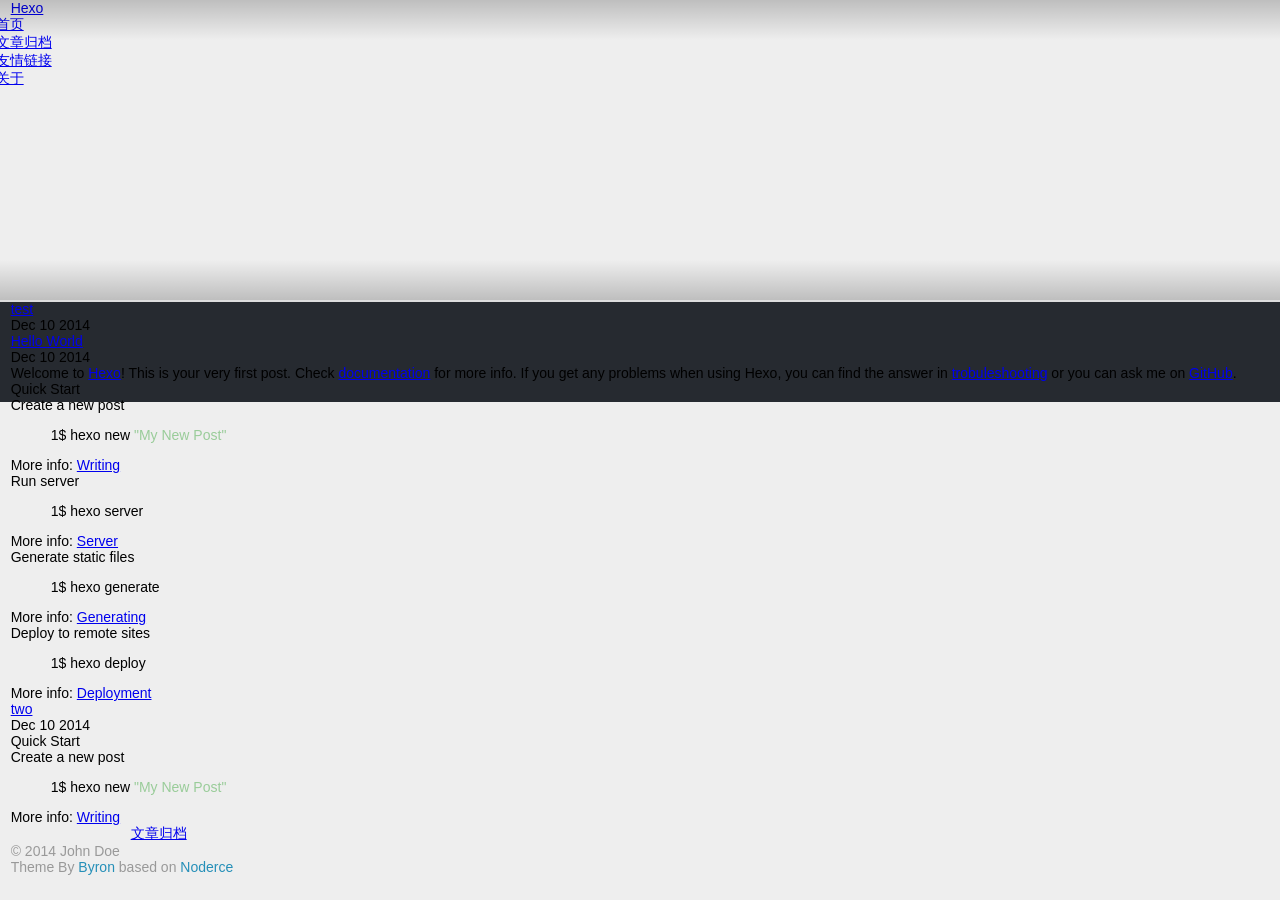
==== index.html @ f297f93d "Site updated: 2014-12-11 11:20:22" ====
<!DOCTYPE HTML>
<html>
<head>
  <meta charset="utf-8">
  
  <title>Hexo</title>
  <meta name="author" content="John Doe">
  
  
  <meta name="viewport" content="width=device-width, initial-scale=1, maximum-scale=1">

  
  <meta property="og:site_name" content="Hexo"/>

  
    <meta property="og:image" content="undefined"/>
  

  <link href="/favicon.png" rel="icon">
  <link rel="alternate" href="/atom.xml" title="Hexo" type="application/atom+xml">
  <link rel="stylesheet" href="/css/style.css" media="screen" type="text/css">
  
<script type="text/javascript">
  var _gaq = _gaq || [];
  _gaq.push(['_setAccount', 'UA-5353535-6']);
  _gaq.push(['_trackPageview']);

  (function() {
    var ga = document.createElement('script'); ga.type = 'text/javascript'; ga.async = true;
    ga.src = ('https:' == document.location.protocol ? 'https://ssl' : 'http://www') + '.google-analytics.com/ga.js';
    var s = document.getElementsByTagName('script')[0]; s.parentNode.insertBefore(ga, s);
  })();
</script>

</head>


<body>
  <header id="header"><div class="meta inner">
  <h1><a href="/">Hexo</a></h1>
  <h2 id="header-h2"></h2>
  <nav id="main-nav">
    <ul>
      
      <li><a href="/">首页</a></li>
      
      <li><a href="/archives">文章归档</a></li>
      
      <li><a href="/links">友情链接</a></li>
      
      <li><a href="/about">关于</a></li>
      
    </ul>
    <div class="clearfix"></div>
  </nav>
</div>
<div class="clearfix"></div>
</header>
  <div id="content" class="inner">
    <div id="main-col" class="alignleft"><div id="wrapper">
  <article class="post">
  <div class="post-content">
    <header>
      
  
    <h1 class="title"><a href="/2014/12/10/test/">test</a></h1>
  

      
      <time datetime="2014-12-10T06:15:14.000Z">Dec 10 2014</time>
      
    </header>
    <div class="entry">
      
        
      
    </div>
    
      
    
  </div>
</article>




  <article class="post">
  <div class="post-content">
    <header>
      
  
    <h1 class="title"><a href="/2014/12/10/hello-world/">Hello World</a></h1>
  

      
      <time datetime="2014-12-10T05:24:12.000Z">Dec 10 2014</time>
      
    </header>
    <div class="entry">
      
        <p>Welcome to <a href="http://hexo.io/" target="_blank" rel="external">Hexo</a>! This is your very first post. Check <a href="http://hexo.io/docs/" target="_blank" rel="external">documentation</a> for more info. If you get any problems when using Hexo, you can find the answer in <a href="http://hexo.io/docs/troubleshooting.html" target="_blank" rel="external">trobuleshooting</a> or you can ask me on <a href="https://github.com/hexojs/hexo/issues" target="_blank" rel="external">GitHub</a>.</p>
<h2 id="Quick_Start">Quick Start</h2>
<h3 id="Create_a_new_post">Create a new post</h3>
<figure class="highlight bash"><table><tr><td class="gutter"><pre><div class="line">1</div></pre></td><td class="code"><pre><div class="line">$ hexo new <span class="string">"My New Post"</span></div></pre></td></tr></table></figure>

<p>More info: <a href="http://hexo.io/docs/writing.html" target="_blank" rel="external">Writing</a></p>
<h3 id="Run_server">Run server</h3>
<figure class="highlight bash"><table><tr><td class="gutter"><pre><div class="line">1</div></pre></td><td class="code"><pre><div class="line">$ hexo server</div></pre></td></tr></table></figure>

<p>More info: <a href="http://hexo.io/docs/server.html" target="_blank" rel="external">Server</a></p>
<h3 id="Generate_static_files">Generate static files</h3>
<figure class="highlight bash"><table><tr><td class="gutter"><pre><div class="line">1</div></pre></td><td class="code"><pre><div class="line">$ hexo generate</div></pre></td></tr></table></figure>

<p>More info: <a href="http://hexo.io/docs/generating.html" target="_blank" rel="external">Generating</a></p>
<h3 id="Deploy_to_remote_sites">Deploy to remote sites</h3>
<figure class="highlight bash"><table><tr><td class="gutter"><pre><div class="line">1</div></pre></td><td class="code"><pre><div class="line">$ hexo deploy</div></pre></td></tr></table></figure>

<p>More info: <a href="http://hexo.io/docs/deployment.html" target="_blank" rel="external">Deployment</a></p>

      
    </div>
    
      
    
  </div>
</article>




  <article class="post">
  <div class="post-content">
    <header>
      
  
    <h1 class="title"><a href="/2014/12/10/two/">two</a></h1>
  

      
      <time datetime="2014-12-10T05:23:45.000Z">Dec 10 2014</time>
      
    </header>
    <div class="entry">
      
        <h2 id="Quick_Start">Quick Start</h2>
<h3 id="Create_a_new_post">Create a new post</h3>
<figure class="highlight bash"><table><tr><td class="gutter"><pre><div class="line">1</div></pre></td><td class="code"><pre><div class="line">$ hexo new <span class="string">"My New Post"</span></div></pre></td></tr></table></figure>

<p>More info: <a href="http://hexo.io/docs/writing.html" target="_blank" rel="external">Writing</a></p>

      
    </div>
    
      
    
  </div>
</article>





<div class="pagination">
  <table width='100%'>
    <tbody>
    <tr>
      <td width='120' align='left'>
        
      </td>
      <td width='auto' align='center'>
          <a href="/archives/">文章归档</a>
      </td>
      <td width='120' align='right'>
        
      </td>
    </tr>
    </tbody>
  </table>
</div></div></div>
    <div class="clearfix"></div>
  </div>
  <footer id="footer"><div class="inner"><div class="alignleft">
  <p>
  
    &copy; 2014 John Doe
  
  </p>
  <p>
    Theme By <a href="http://jiabin.tk" >Byron</a> based on <a href="https://github.com/willerce/hexo-theme-noderce" >Noderce</a>
  </p>

</div>
<div class="clearfix"></div></div></footer>
  <script type="text/javascript">

</script>

</body>
</html>
---- css/style.css ----
body {
  width: 100%;
}
body:before,
body:after {
  content: "";
  display: table;
}
body:after {
  clear: both;
}
html,
body,
div,
span,
applet,
object,
iframe,
h1,
h2,
h3,
h4,
h5,
h6,
p,
blockquote,
pre,
a,
abbr,
acronym,
address,
big,
cite,
code,
del,
dfn,
em,
img,
ins,
kbd,
q,
s,
samp,
small,
strike,
strong,
sub,
sup,
tt,
var,
dl,
dt,
dd,
ol,
ul,
li,
fieldset,
form,
label,
legend,
table,
caption,
tbody,
tfoot,
thead,
tr,
th,
td {
  margin: 0;
  padding: 0;
  border: 0;
  outline: 0;
  font-weight: inherit;
  font-style: inherit;
  font-family: inherit;
  font-size: 100%;
  vertical-align: baseline;
}
body {
  line-height: 1;
  color: #000;
  background: #fff;
}
ol,
ul {
  list-style: none;
}
table {
  border-collapse: separate;
  border-spacing: 0;
  vertical-align: middle;
}
caption,
th,
td {
  text-align: left;
  font-weight: normal;
  vertical-align: middle;
}
a img {
  border: none;
}
input,
button {
  margin: 0;
  padding: 0;
}
input::-moz-focus-inner,
button::-moz-focus-inner {
  border: 0;
  padding: 0;
}
@font-face {
  font-family: FontAwesome;
  font-style: normal;
  font-weight: normal;
  src: url("fonts/fontawesome-webfont.eot?v=#4.0.3");
  src: url("fonts/fontawesome-webfont.eot?#iefix&v=#4.0.3") format("embedded-opentype"), url("fonts/fontawesome-webfont.woff?v=#4.0.3") format("woff"), url("fonts/fontawesome-webfont.ttf?v=#4.0.3") format("truetype"), url("fonts/fontawesome-webfont.svg#fontawesomeregular?v=#4.0.3") format("svg");
}
html,
body,
#container {
  height: 100%;
}
body {
  background: #eee;
  font: 14px "Helvetica Neue", Helvetica, Arial, sans-serif;
  -webkit-text-size-adjust: 100%;
}
.outer {
  max-width: 1220px;
  margin: 0 auto;
  padding: 0 20px;
}
.outer:before,
.outer:after {
  content: "";
  display: table;
}
.outer:after {
  clear: both;
}
.inner {
  display: inline;
  float: left;
  width: 98.3333333333333%;
  margin: 0 0.8333333333333%;
}
.left,
.alignleft {
  float: left;
}
.right,
.alignright {
  float: right;
}
.clear {
  clear: both;
}
#container {
  position: relative;
}
.mobile-nav-on {
  overflow: hidden;
}
#wrap {
  height: 100%;
  width: 100%;
  position: absolute;
  top: 0;
  left: 0;
  -webkit-transition: 0.2s ease-out;
  -moz-transition: 0.2s ease-out;
  -ms-transition: 0.2s ease-out;
  transition: 0.2s ease-out;
  z-index: 1;
  background: #eee;
}
.mobile-nav-on #wrap {
  left: 280px;
}
@media screen and (min-width: 768px) {
  #main {
    display: inline;
    float: left;
    width: 73.3333333333333%;
    margin: 0 0.8333333333333%;
  }
}
.article-date,
.article-category-link,
.archive-year,
.widget-title {
  text-decoration: none;
  text-transform: uppercase;
  letter-spacing: 2px;
  color: #999;
  margin-bottom: 1em;
  margin-left: 5px;
  line-height: 1em;
  text-shadow: 0 1px #fff;
  font-weight: bold;
}
.article-inner,
.archive-article-inner {
  background: #fff;
  -webkit-box-shadow: 1px 2px 3px #ddd;
  box-shadow: 1px 2px 3px #ddd;
  border: 1px solid #ddd;
  -webkit-border-radius: 3px;
  border-radius: 3px;
}
.article-entry h1,
.widget h1 {
  font-size: 2em;
}
.article-entry h2,
.widget h2 {
  font-size: 1.5em;
}
.article-entry h3,
.widget h3 {
  font-size: 1.3em;
}
.article-entry h4,
.widget h4 {
  font-size: 1.2em;
}
.article-entry h5,
.widget h5 {
  font-size: 1em;
}
.article-entry h6,
.widget h6 {
  font-size: 1em;
  color: #999;
}
.article-entry hr,
.widget hr {
  border: 1px dashed #ddd;
}
.article-entry strong,
.widget strong {
  font-weight: bold;
}
.article-entry em,
.widget em,
.article-entry cite,
.widget cite {
  font-style: italic;
}
.article-entry sup,
.widget sup,
.article-entry sub,
.widget sub {
  font-size: 0.75em;
  line-height: 0;
  position: relative;
  vertical-align: baseline;
}
.article-entry sup,
.widget sup {
  top: -0.5em;
}
.article-entry sub,
.widget sub {
  bottom: -0.2em;
}
.article-entry small,
.widget small {
  font-size: 0.85em;
}
.article-entry acronym,
.widget acronym,
.article-entry abbr,
.widget abbr {
  border-bottom: 1px dotted;
}
.article-entry ul,
.widget ul,
.article-entry ol,
.widget ol,
.article-entry dl,
.widget dl {
  margin: 0 20px;
  line-height: 1.6em;
}
.article-entry ul ul,
.widget ul ul,
.article-entry ol ul,
.widget ol ul,
.article-entry ul ol,
.widget ul ol,
.article-entry ol ol,
.widget ol ol {
  margin-top: 0;
  margin-bottom: 0;
}
.article-entry ul,
.widget ul {
  list-style: disc;
}
.article-entry ol,
.widget ol {
  list-style: decimal;
}
.article-entry dt,
.widget dt {
  font-weight: bold;
}
#header {
  height: 300px;
  position: relative;
  border-bottom: 1px solid #ddd;
}
#header:before,
#header:after {
  content: "";
  position: absolute;
  left: 0;
  right: 0;
  height: 40px;
}
#header:before {
  top: 0;
  background: -webkit-linear-gradient(rgba(0,0,0,0.2), transparent);
  background: -moz-linear-gradient(rgba(0,0,0,0.2), transparent);
  background: -ms-linear-gradient(rgba(0,0,0,0.2), transparent);
  background: linear-gradient(rgba(0,0,0,0.2), transparent);
}
#header:after {
  bottom: 0;
  background: -webkit-linear-gradient(transparent, rgba(0,0,0,0.2));
  background: -moz-linear-gradient(transparent, rgba(0,0,0,0.2));
  background: -ms-linear-gradient(transparent, rgba(0,0,0,0.2));
  background: linear-gradient(transparent, rgba(0,0,0,0.2));
}
#header-outer {
  height: 100%;
  position: relative;
}
#header-inner {
  position: relative;
  overflow: hidden;
}
#banner {
  position: absolute;
  top: 0;
  left: 0;
  width: 100%;
  height: 100%;
  background: url("images/banner.jpg") center #000;
  -webkit-background-size: cover;
  -moz-background-size: cover;
  background-size: cover;
  z-index: -1;
}
#header-title {
  text-align: center;
  height: 40px;
  position: absolute;
  top: 50%;
  left: 0;
  margin-top: -20px;
}
#logo,
#subtitle {
  text-decoration: none;
  color: #fff;
  font-weight: 300;
  text-shadow: 0 1px 4px rgba(0,0,0,0.3);
}
#logo {
  font-size: 40px;
  line-height: 40px;
  letter-spacing: 2px;
}
#subtitle {
  font-size: 16px;
  line-height: 16px;
  letter-spacing: 1px;
}
#subtitle-wrap {
  margin-top: 16px;
}
#main-nav {
  float: left;
  margin-left: -15px;
}
.nav-icon,
.main-nav-link {
  float: left;
  color: #fff;
  opacity: 0.6;
  text-decoration: none;
  text-shadow: 0 1px rgba(0,0,0,0.2);
  -webkit-transition: opacity 0.2s;
  -moz-transition: opacity 0.2s;
  -ms-transition: opacity 0.2s;
  transition: opacity 0.2s;
  display: block;
  padding: 20px 15px;
}
.nav-icon:hover,
.main-nav-link:hover {
  opacity: 1;
}
.nav-icon {
  font-family: FontAwesome;
  text-align: center;
  font-size: 14px;
  width: 14px;
  height: 14px;
  padding: 20px 15px;
  position: relative;
  cursor: pointer;
}
.main-nav-link {
  font-weight: 300;
  letter-spacing: 1px;
}
@media screen and (max-width: 479px) {
  .main-nav-link {
    display: none;
  }
}
#main-nav-toggle {
  display: none;
}
#main-nav-toggle:before {
  content: "\f0c9";
}
@media screen and (max-width: 479px) {
  #main-nav-toggle {
    display: block;
  }
}
#sub-nav {
  float: right;
  margin-right: -15px;
}
#nav-rss-link:before {
  content: "\f09e";
}
#nav-search-btn:before {
  content: "\f002";
}
#search-form-wrap {
  position: absolute;
  top: 15px;
  width: 150px;
  height: 30px;
  right: -150px;
  opacity: 0;
  -webkit-transition: 0.2s ease-out;
  -moz-transition: 0.2s ease-out;
  -ms-transition: 0.2s ease-out;
  transition: 0.2s ease-out;
}
#search-form-wrap.on {
  opacity: 1;
  right: 0;
}
@media screen and (max-width: 479px) {
  #search-form-wrap {
    width: 100%;
    right: -100%;
  }
}
.search-form {
  position: absolute;
  top: 0;
  left: 0;
  right: 0;
  background: #fff;
  padding: 5px 15px;
  -webkit-border-radius: 15px;
  border-radius: 15px;
  -webkit-box-shadow: 0 0 10px rgba(0,0,0,0.3);
  box-shadow: 0 0 10px rgba(0,0,0,0.3);
}
.search-form-input {
  border: none;
  background: none;
  color: #555;
  width: 100%;
  font: 13px "Helvetica Neue", Helvetica, Arial, sans-serif;
  outline: none;
}
.search-form-input::-webkit-search-results-decoration,
.search-form-input::-webkit-search-cancel-button {
  -webkit-appearance: none;
}
.search-form-submit {
  position: absolute;
  top: 50%;
  right: 10px;
  margin-top: -7px;
  font: 13px FontAwesome;
  border: none;
  background: none;
  color: #bbb;
  cursor: pointer;
}
.search-form-submit:hover,
.search-form-submit:focus {
  color: #777;
}
.article {
  margin: 50px 0;
}
.article-inner {
  overflow: hidden;
}
.article-meta:before,
.article-meta:after {
  content: "";
  display: table;
}
.article-meta:after {
  clear: both;
}
.article-date {
  float: left;
}
.article-category {
  float: left;
  line-height: 1em;
  color: #ccc;
  text-shadow: 0 1px #fff;
  margin-left: 8px;
}
.article-category:before {
  content: "\2022";
}
.article-category-link {
  margin: 0 12px 1em;
}
.article-header {
  padding: 20px 20px 0;
}
.article-title {
  text-decoration: none;
  font-size: 2em;
  font-weight: bold;
  color: #555;
  line-height: 1.1em;
  -webkit-transition: color 0.2s;
  -moz-transition: color 0.2s;
  -ms-transition: color 0.2s;
  transition: color 0.2s;
}
a.article-title:hover {
  color: #258fb8;
}
.article-entry {
  color: #555;
  padding: 0 20px;
}
.article-entry:before,
.article-entry:after {
  content: "";
  display: table;
}
.article-entry:after {
  clear: both;
}
.article-entry p,
.article-entry table {
  line-height: 1.6em;
  margin: 1.6em 0;
}
.article-entry h1,
.article-entry h2,
.article-entry h3,
.article-entry h4,
.article-entry h5,
.article-entry h6 {
  font-weight: bold;
}
.article-entry h1,
.article-entry h2,
.article-entry h3,
.article-entry h4,
.article-entry h5,
.article-entry h6 {
  line-height: 1.1em;
  margin: 1.1em 0;
}
.article-entry a {
  color: #258fb8;
  text-decoration: none;
}
.article-entry a:hover {
  text-decoration: underline;
}
.article-entry ul,
.article-entry ol,
.article-entry dl {
  margin-top: 1.6em;
  margin-bottom: 1.6em;
}
.article-entry img,
.article-entry video {
  max-width: 100%;
  height: auto;
  display: block;
  margin: auto;
}
.article-entry iframe {
  border: none;
}
.article-entry table {
  width: 100%;
  border-collapse: collapse;
  border-spacing: 0;
}
.article-entry th {
  font-weight: bold;
  border-bottom: 3px solid #ddd;
  padding-bottom: 0.5em;
}
.article-entry td {
  border-bottom: 1px solid #ddd;
  padding: 10px 0;
}
.article-entry blockquote {
  font-family: Georgia, "Times New Roman", serif;
  font-size: 1.4em;
  margin: 1.6em 20px;
  text-align: center;
}
.article-entry blockquote footer {
  font-size: 14px;
  margin: 1.6em 0;
  font-family: "Helvetica Neue", Helvetica, Arial, sans-serif;
}
.article-entry blockquote footer cite:before {
  content: "—";
  padding: 0 0.5em;
}
.article-entry .pullquote {
  text-align: left;
  width: 45%;
  margin: 0;
}
.article-entry .pullquote.left {
  margin-left: 0.5em;
  margin-right: 1em;
}
.article-entry .pullquote.right {
  margin-right: 0.5em;
  margin-left: 1em;
}
.article-entry .caption {
  color: #999;
  display: block;
  font-size: 0.9em;
  margin-top: 0.5em;
  position: relative;
  text-align: center;
}
.article-entry .video-container {
  position: relative;
  padding-top: 56.25%;
  height: 0;
  overflow: hidden;
}
.article-entry .video-container iframe,
.article-entry .video-container object,
.article-entry .video-container embed {
  position: absolute;
  top: 0;
  left: 0;
  width: 100%;
  height: 100%;
  margin-top: 0;
}
.article-more-link a {
  display: inline-block;
  line-height: 1em;
  padding: 6px 15px;
  -webkit-border-radius: 15px;
  border-radius: 15px;
  background: #eee;
  color: #999;
  text-shadow: 0 1px #fff;
  text-decoration: none;
}
.article-more-link a:hover {
  background: #258fb8;
  color: #fff;
  text-decoration: none;
  text-shadow: 0 1px #1e7293;
}
.article-footer {
  font-size: 0.85em;
  line-height: 1.6em;
  border-top: 1px solid #ddd;
  padding-top: 1.6em;
  margin: 0 20px 20px;
}
.article-footer:before,
.article-footer:after {
  content: "";
  display: table;
}
.article-footer:after {
  clear: both;
}
.article-footer a {
  color: #999;
  text-decoration: none;
}
.article-footer a:hover {
  color: #555;
}
.article-tag-list-item {
  float: left;
  margin-right: 10px;
}
.article-tag-list-link:before {
  content: "#";
}
.article-comment-link {
  float: right;
}
.article-comment-link:before {
  content: "\f075";
  font-family: FontAwesome;
  padding-right: 8px;
}
.article-share-link {
  cursor: pointer;
  float: right;
  margin-left: 20px;
}
.article-share-link:before {
  content: "\f064";
  font-family: FontAwesome;
  padding-right: 6px;
}
#article-nav {
  position: relative;
}
#article-nav:before,
#article-nav:after {
  content: "";
  display: table;
}
#article-nav:after {
  clear: both;
}
@media screen and (min-width: 768px) {
  #article-nav {
    margin: 50px 0;
  }
  #article-nav:before {
    width: 8px;
    height: 8px;
    position: absolute;
    top: 50%;
    left: 50%;
    margin-top: -4px;
    margin-left: -4px;
    content: "";
    -webkit-border-radius: 50%;
    border-radius: 50%;
    background: #ddd;
    -webkit-box-shadow: 0 1px 2px #fff;
    box-shadow: 0 1px 2px #fff;
  }
}
.article-nav-link-wrap {
  text-decoration: none;
  text-shadow: 0 1px #fff;
  color: #999;
  -webkit-box-sizing: border-box;
  -moz-box-sizing: border-box;
  box-sizing: border-box;
  margin-top: 50px;
  text-align: center;
  display: block;
}
.article-nav-link-wrap:hover {
  color: #555;
}
@media screen and (min-width: 768px) {
  .article-nav-link-wrap {
    width: 50%;
    margin-top: 0;
  }
}
@media screen and (min-width: 768px) {
  #article-nav-newer {
    float: left;
    text-align: right;
    padding-right: 20px;
  }
}
@media screen and (min-width: 768px) {
  #article-nav-older {
    float: right;
    text-align: left;
    padding-left: 20px;
  }
}
.article-nav-caption {
  text-transform: uppercase;
  letter-spacing: 2px;
  color: #ddd;
  line-height: 1em;
  font-weight: bold;
}
#article-nav-newer .article-nav-caption {
  margin-right: -2px;
}
.article-nav-title {
  font-size: 0.85em;
  line-height: 1.6em;
  margin-top: 0.5em;
}
.article-share-box {
  position: absolute;
  display: none;
  background: #fff;
  -webkit-box-shadow: 1px 2px 10px rgba(0,0,0,0.2);
  box-shadow: 1px 2px 10px rgba(0,0,0,0.2);
  -webkit-border-radius: 3px;
  border-radius: 3px;
  margin-left: -145px;
  overflow: hidden;
  z-index: 1;
}
.article-share-box.on {
  display: block;
}
.article-share-input {
  width: 100%;
  background: none;
  -webkit-box-sizing: border-box;
  -moz-box-sizing: border-box;
  box-sizing: border-box;
  font: 14px "Helvetica Neue", Helvetica, Arial, sans-serif;
  padding: 0 15px;
  color: #555;
  outline: none;
  border: 1px solid #ddd;
  -webkit-border-radius: 3px 3px 0 0;
  border-radius: 3px 3px 0 0;
  height: 36px;
  line-height: 36px;
}
.article-share-links {
  background: #eee;
}
.article-share-links:before,
.article-share-links:after {
  content: "";
  display: table;
}
.article-share-links:after {
  clear: both;
}
.article-share-twitter,
.article-share-facebook,
.article-share-pinterest,
.article-share-google {
  width: 50px;
  height: 36px;
  display: block;
  float: left;
  position: relative;
  color: #999;
  text-shadow: 0 1px #fff;
}
.article-share-twitter:before,
.article-share-facebook:before,
.article-share-pinterest:before,
.article-share-google:before {
  font-size: 20px;
  font-family: FontAwesome;
  width: 20px;
  height: 20px;
  position: absolute;
  top: 50%;
  left: 50%;
  margin-top: -10px;
  margin-left: -10px;
  text-align: center;
}
.article-share-twitter:hover,
.article-share-facebook:hover,
.article-share-pinterest:hover,
.article-share-google:hover {
  color: #fff;
}
.article-share-twitter:before {
  content: "\f099";
}
.article-share-twitter:hover {
  background: #00aced;
  text-shadow: 0 1px #008abe;
}
.article-share-facebook:before {
  content: "\f09a";
}
.article-share-facebook:hover {
  background: #3b5998;
  text-shadow: 0 1px #2f477a;
}
.article-share-pinterest:before {
  content: "\f0d2";
}
.article-share-pinterest:hover {
  background: #cb2027;
  text-shadow: 0 1px #a21a1f;
}
.article-share-google:before {
  content: "\f0d5";
}
.article-share-google:hover {
  background: #dd4b39;
  text-shadow: 0 1px #be3221;
}
.article-gallery {
  background: #000;
  position: relative;
}
.article-gallery-photos {
  position: relative;
  overflow: hidden;
}
.article-gallery-img {
  display: none;
  max-width: 100%;
}
.article-gallery-img:first-child {
  display: block;
}
.article-gallery-img.loaded {
  position: absolute;
  display: block;
}
.article-gallery-img img {
  display: block;
  max-width: 100%;
  margin: 0 auto;
}
#comments {
  background: #fff;
  -webkit-box-shadow: 1px 2px 3px #ddd;
  box-shadow: 1px 2px 3px #ddd;
  padding: 20px;
  border: 1px solid #ddd;
  -webkit-border-radius: 3px;
  border-radius: 3px;
  margin: 50px 0;
}
#comments a {
  color: #258fb8;
}
.archives-wrap {
  margin: 50px 0;
}
.archives:before,
.archives:after {
  content: "";
  display: table;
}
.archives:after {
  clear: both;
}
.archive-year-wrap {
  margin-bottom: 1em;
}
.archives {
  -webkit-column-gap: 10px;
  -moz-column-gap: 10px;
  column-gap: 10px;
}
@media screen and (min-width: 480px) and (max-width: 767px) {
  .archives {
    -webkit-column-count: 2;
    -moz-column-count: 2;
    column-count: 2;
  }
}
@media screen and (min-width: 768px) {
  .archives {
    -webkit-column-count: 3;
    -moz-column-count: 3;
    column-count: 3;
  }
}
.archive-article {
  -webkit-column-break-inside: avoid;
  page-break-inside: avoid;
  overflow: hidden;
  break-inside: avoid-column;
}
.archive-article-inner {
  padding: 10px;
  margin-bottom: 15px;
}
.archive-article-title {
  text-decoration: none;
  font-weight: bold;
  color: #555;
  -webkit-transition: color 0.2s;
  -moz-transition: color 0.2s;
  -ms-transition: color 0.2s;
  transition: color 0.2s;
  line-height: 1.6em;
}
.archive-article-title:hover {
  color: #258fb8;
}
.archive-article-footer {
  margin-top: 1em;
}
.archive-article-date {
  color: #999;
  text-decoration: none;
  font-size: 0.85em;
  line-height: 1em;
  margin-bottom: 0.5em;
  display: block;
}
#page-nav {
  margin: 50px auto;
  background: #fff;
  -webkit-box-shadow: 1px 2px 3px #ddd;
  box-shadow: 1px 2px 3px #ddd;
  border: 1px solid #ddd;
  -webkit-border-radius: 3px;
  border-radius: 3px;
  text-align: center;
  color: #999;
  overflow: hidden;
}
#page-nav:before,
#page-nav:after {
  content: "";
  display: table;
}
#page-nav:after {
  clear: both;
}
#page-nav a,
#page-nav span {
  padding: 10px 20px;
  line-height: 1;
  height: 2ex;
}
#page-nav a {
  color: #999;
  text-decoration: none;
}
#page-nav a:hover {
  background: #999;
  color: #fff;
}
#page-nav .prev {
  float: left;
}
#page-nav .next {
  float: right;
}
#page-nav .page-number {
  display: inline-block;
}
@media screen and (max-width: 479px) {
  #page-nav .page-number {
    display: none;
  }
}
#page-nav .current {
  color: #555;
  font-weight: bold;
}
#page-nav .space {
  color: #ddd;
}
#footer {
  background: #262a30;
  padding: 50px 0;
  border-top: 1px solid #ddd;
  color: #999;
}
#footer a {
  color: #258fb8;
  text-decoration: none;
}
#footer a:hover {
  text-decoration: underline;
}
#footer-info {
  line-height: 1.6em;
  font-size: 0.85em;
}
.article-entry pre,
.article-entry .highlight {
  background: #2d2d2d;
  margin: 0 -20px;
  padding: 15px 20px;
  border-style: solid;
  border-color: #ddd;
  border-width: 1px 0;
  overflow: auto;
  color: #ccc;
  line-height: 22.400000000000002px;
}
.article-entry .highlight .gutter pre,
.article-entry .gist .gist-file .gist-data .line-numbers {
  color: #666;
  font-size: 0.85em;
}
.article-entry pre,
.article-entry code {
  font-family: "Source Code Pro", Consolas, Monaco, Menlo, Consolas, monospace;
}
.article-entry code {
  background: #eee;
  text-shadow: 0 1px #fff;
  padding: 0 0.3em;
}
.article-entry pre code {
  background: none;
  text-shadow: none;
  padding: 0;
}
.article-entry .highlight pre {
  border: none;
  margin: 0;
  padding: 0;
}
.article-entry .highlight table {
  margin: 0;
  width: auto;
}
.article-entry .highlight td {
  border: none;
  padding: 0;
}
.article-entry .highlight figcaption {
  font-size: 0.85em;
  color: #999;
  line-height: 1em;
  margin-bottom: 1em;
}
.article-entry .highlight figcaption:before,
.article-entry .highlight figcaption:after {
  content: "";
  display: table;
}
.article-entry .highlight figcaption:after {
  clear: both;
}
.article-entry .highlight figcaption a {
  float: right;
}
.article-entry .highlight .gutter pre {
  text-align: right;
  padding-right: 20px;
}
.article-entry .highlight .line {
  height: 22.400000000000002px;
}
.article-entry .gist {
  margin: 0 -20px;
  border-style: solid;
  border-color: #ddd;
  border-width: 1px 0;
  background: #2d2d2d;
  padding: 15px 20px 15px 0;
}
.article-entry .gist .gist-file {
  border: none;
  font-family: "Source Code Pro", Consolas, Monaco, Menlo, Consolas, monospace;
  margin: 0;
}
.article-entry .gist .gist-file .gist-data {
  background: none;
  border: none;
}
.article-entry .gist .gist-file .gist-data .line-numbers {
  background: none;
  border: none;
  padding: 0 20px 0 0;
}
.article-entry .gist .gist-file .gist-data .line-data {
  padding: 0 !important;
}
.article-entry .gist .gist-file .highlight {
  margin: 0;
  padding: 0;
  border: none;
}
.article-entry .gist .gist-file .gist-meta {
  background: #2d2d2d;
  color: #999;
  font: 0.85em "Helvetica Neue", Helvetica, Arial, sans-serif;
  text-shadow: 0 0;
  padding: 0;
  margin-top: 1em;
  margin-left: 20px;
}
.article-entry .gist .gist-file .gist-meta a {
  color: #258fb8;
  font-weight: normal;
}
.article-entry .gist .gist-file .gist-meta a:hover {
  text-decoration: underline;
}
pre .comment,
pre .title {
  color: #999;
}
pre .variable,
pre .attribute,
pre .tag,
pre .regexp,
pre .ruby .constant,
pre .xml .tag .title,
pre .xml .pi,
pre .xml .doctype,
pre .html .doctype,
pre .css .id,
pre .css .class,
pre .css .pseudo {
  color: #f2777a;
}
pre .number,
pre .preprocessor,
pre .built_in,
pre .literal,
pre .params,
pre .constant {
  color: #f99157;
}
pre .class,
pre .ruby .class .title,
pre .css .rules .attribute {
  color: #9c9;
}
pre .string,
pre .value,
pre .inheritance,
pre .header,
pre .ruby .symbol,
pre .xml .cdata {
  color: #9c9;
}
pre .css .hexcolor {
  color: #6cc;
}
pre .function,
pre .python .decorator,
pre .python .title,
pre .ruby .function .title,
pre .ruby .title .keyword,
pre .perl .sub,
pre .javascript .title,
pre .coffeescript .title {
  color: #69c;
}
pre .keyword,
pre .javascript .function {
  color: #c9c;
}
@media screen and (max-width: 479px) {
  #mobile-nav {
    position: absolute;
    top: 0;
    left: 0;
    width: 280px;
    height: 100%;
    background: #191919;
    border-right: 1px solid #fff;
  }
}
@media screen and (max-width: 479px) {
  .mobile-nav-link {
    display: block;
    color: #999;
    text-decoration: none;
    padding: 15px 20px;
    font-weight: bold;
  }
  .mobile-nav-link:hover {
    color: #fff;
  }
}
@media screen and (min-width: 768px) {
  #sidebar {
    display: inline;
    float: left;
    width: 23.3333333333333%;
    margin: 0 0.8333333333333%;
  }
}
.widget-wrap {
  margin: 50px 0;
}
.widget {
  color: #777;
  text-shadow: 0 1px #fff;
  background: #ddd;
  -webkit-box-shadow: 0 -1px 4px #ccc inset;
  box-shadow: 0 -1px 4px #ccc inset;
  border: 1px solid #ccc;
  padding: 15px;
  -webkit-border-radius: 3px;
  border-radius: 3px;
}
.widget a {
  color: #258fb8;
  text-decoration: none;
}
.widget a:hover {
  text-decoration: underline;
}
.widget ul ul,
.widget ol ul,
.widget dl ul,
.widget ul ol,
.widget ol ol,
.widget dl ol,
.widget ul dl,
.widget ol dl,
.widget dl dl {
  margin-left: 15px;
  list-style: disc;
}
.widget {
  line-height: 1.6em;
  word-wrap: break-word;
  font-size: 0.9em;
}
.widget ul,
.widget ol {
  list-style: none;
  margin: 0;
}
.widget ul ul,
.widget ol ul,
.widget ul ol,
.widget ol ol {
  margin: 0 20px;
}
.widget ul ul,
.widget ol ul {
  list-style: disc;
}
.widget ul ol,
.widget ol ol {
  list-style: decimal;
}
.category-list-count,
.tag-list-count,
.archive-list-count {
  padding-left: 5px;
  color: #999;
  font-size: 0.85em;
}
.category-list-count:before,
.tag-list-count:before,
.archive-list-count:before {
  content: "(";
}
.category-list-count:after,
.tag-list-count:after,
.archive-list-count:after {
  content: ")";
}
.tagcloud a {
  margin-right: 5px;
}
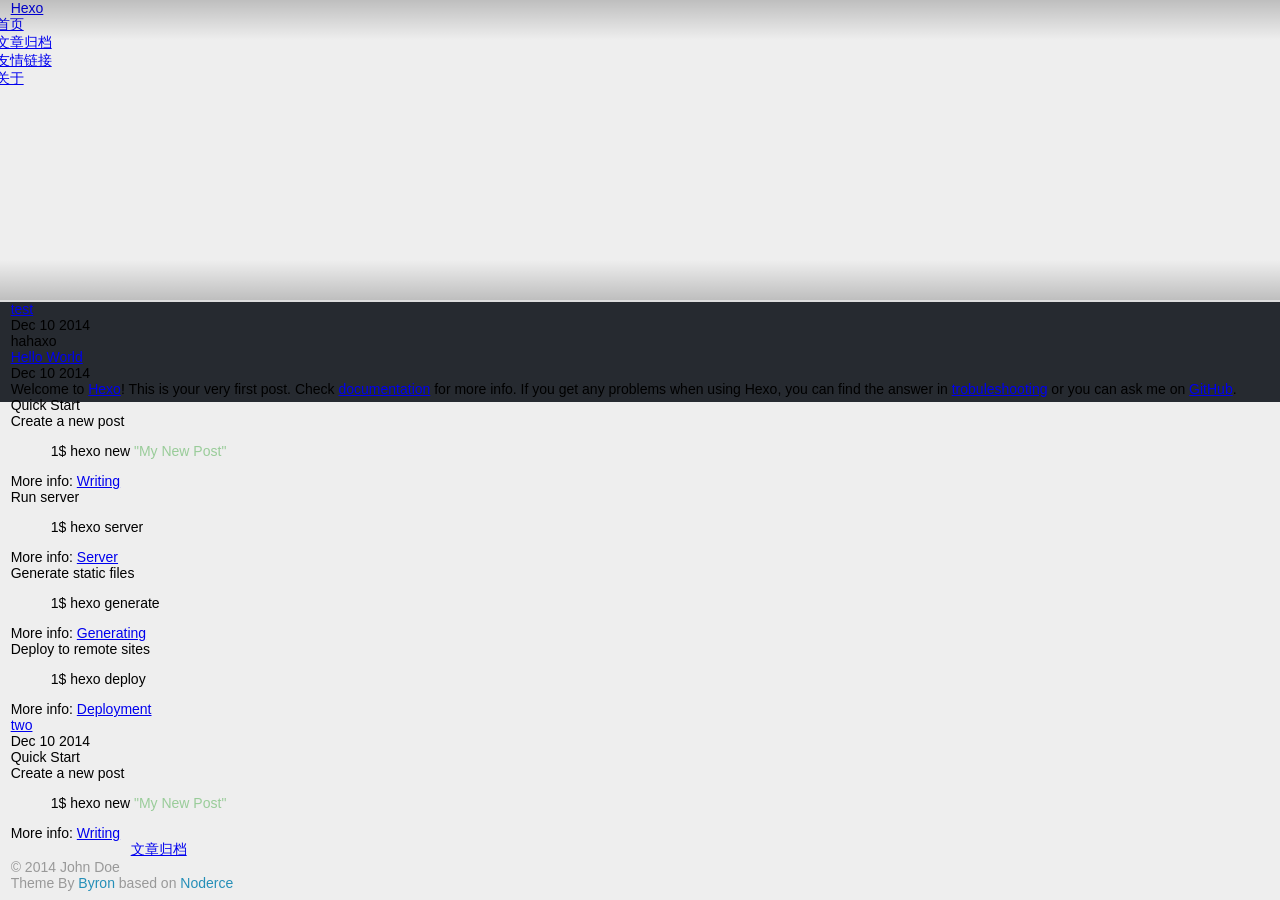
==== commit 3067be62: "Site updated: 2014-12-11 13:06:49" ====
--- a/index.html
+++ b/index.html
@@ -72,7 +72,8 @@
     </header>
     <div class="entry">
       
-        
+        <p>hahaxo</p>
+
       
     </div>
     
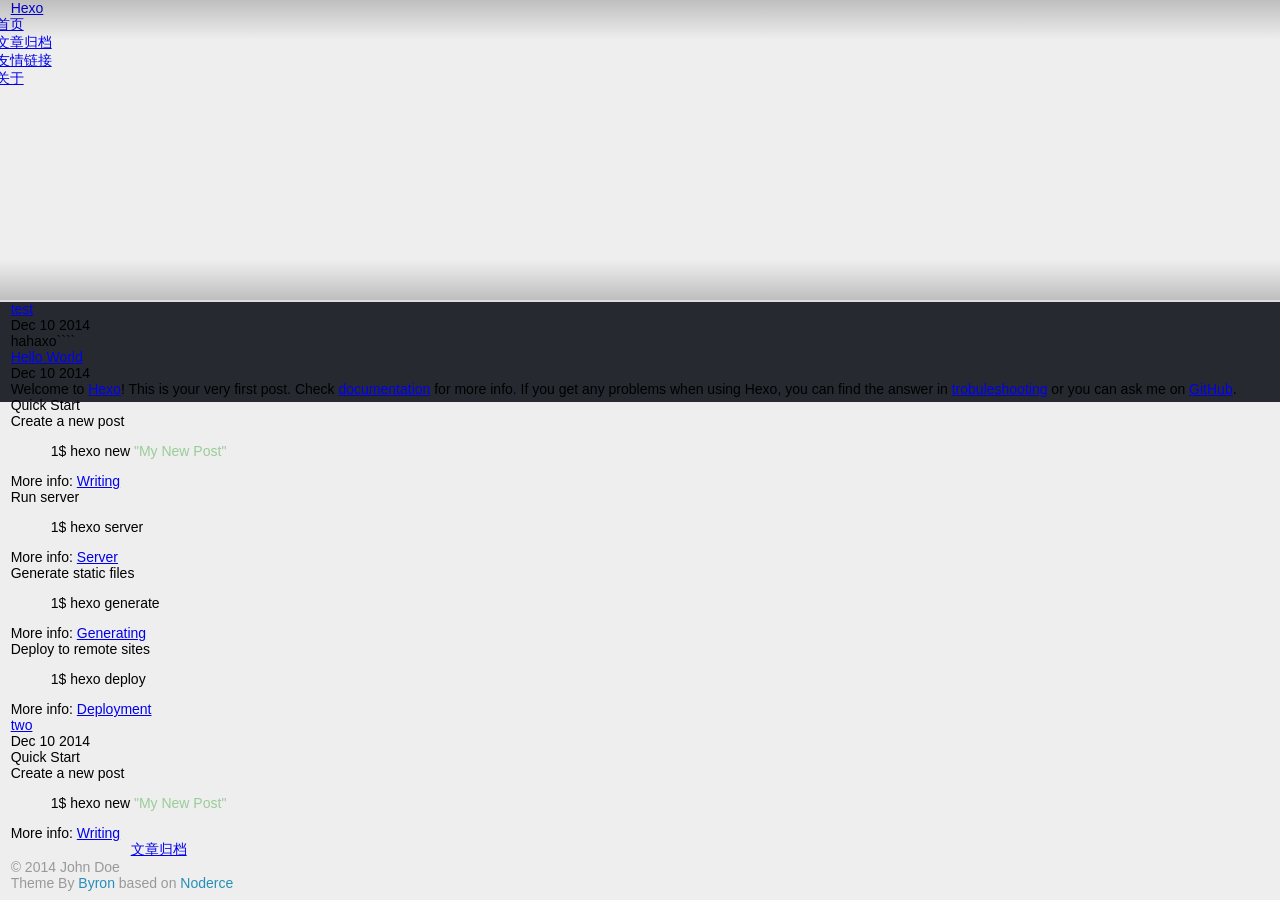
==== commit 8b430406: "Site updated: 2014-12-11 13:10:51" ====
--- a/index.html
+++ b/index.html
@@ -72,7 +72,7 @@
     </header>
     <div class="entry">
       
-        <p>hahaxo</p>
+        <p>hahaxo````</p>
 
       
     </div>
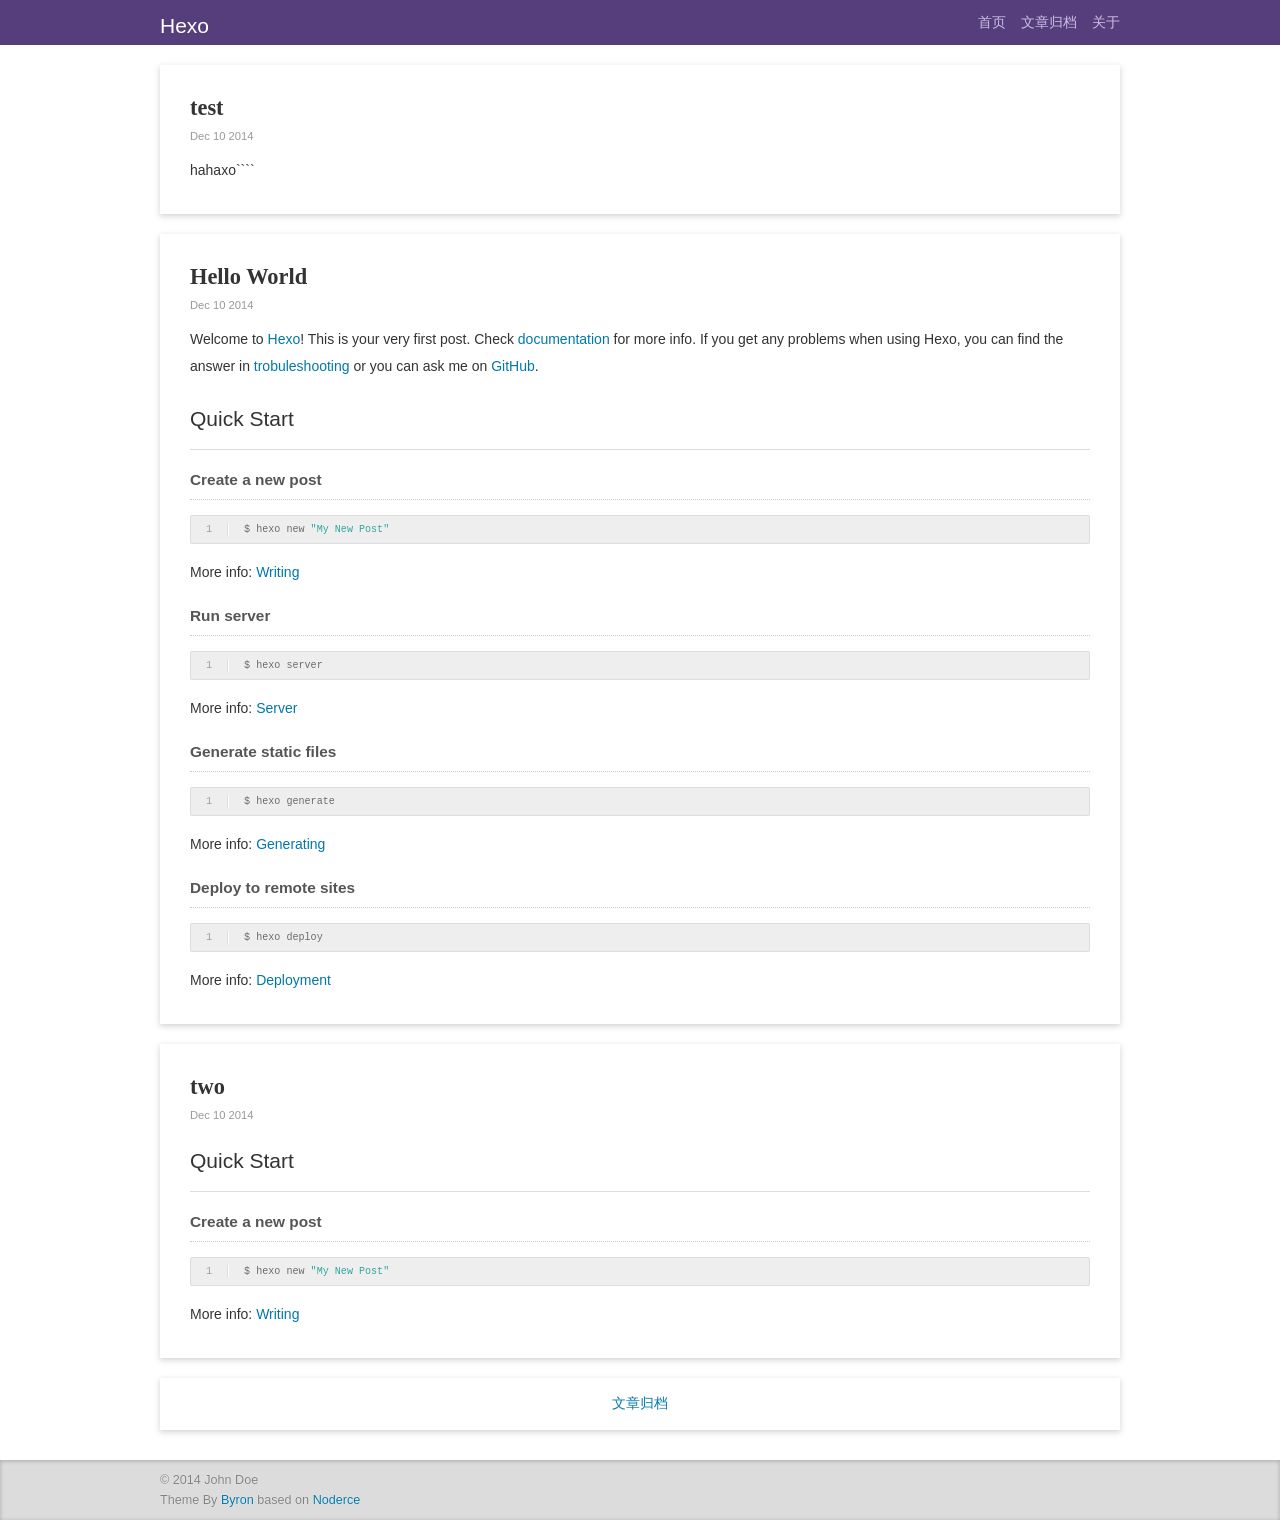
==== commit 9c7be174: "Site updated: 2014-12-16 16:56:42" ====
--- a/index.html
+++ b/index.html
@@ -45,8 +45,6 @@
       <li><a href="/">首页</a></li>
       
       <li><a href="/archives">文章归档</a></li>
-      
-      <li><a href="/links">友情链接</a></li>
       
       <li><a href="/about">关于</a></li>
       
--- a/css/style.css
+++ b/css/style.css
@@ -1,674 +1,310 @@
+* {
+  margin: 0;
+  padding: 0;
+}
 body {
-  width: 100%;
-}
-body:before,
-body:after {
-  content: "";
-  display: table;
-}
-body:after {
-  clear: both;
-}
-html,
-body,
-div,
-span,
-applet,
-object,
-iframe,
+  background: transparent url("http://static.v2ex.com/tiles/idev.png");
+  color: #333;
+  font-family: "Helvetica Neue", Helvetica, Arial, "Microsoft Yahei", sans-serif;
+  font-size: 14px;
+  text-shadow: 0 0 1px transparent;
+}
+@media screen and (max-width: 600px) {
+  body {
+    font-size: 12px;
+  }
+}
 h1,
 h2,
 h3,
 h4,
 h5,
-h6,
-p,
-blockquote,
-pre,
-a,
-abbr,
-acronym,
-address,
-big,
-cite,
-code,
-del,
-dfn,
-em,
-img,
-ins,
-kbd,
-q,
-s,
-samp,
-small,
-strike,
-strong,
-sub,
-sup,
-tt,
-var,
-dl,
-dt,
-dd,
-ol,
-ul,
-li,
-fieldset,
-form,
-label,
-legend,
-table,
-caption,
-tbody,
-tfoot,
-thead,
-tr,
-th,
-td {
-  margin: 0;
-  padding: 0;
-  border: 0;
-  outline: 0;
-  font-weight: inherit;
-  font-style: inherit;
-  font-family: inherit;
-  font-size: 100%;
-  vertical-align: baseline;
-}
-body {
-  line-height: 1;
-  color: #000;
-  background: #fff;
-}
-ol,
-ul {
-  list-style: none;
-}
-table {
-  border-collapse: separate;
-  border-spacing: 0;
-  vertical-align: middle;
-}
-caption,
-th,
-td {
-  text-align: left;
-  font-weight: normal;
-  vertical-align: middle;
-}
-a img {
-  border: none;
-}
-input,
-button {
-  margin: 0;
-  padding: 0;
-}
-input::-moz-focus-inner,
-button::-moz-focus-inner {
-  border: 0;
-  padding: 0;
-}
-@font-face {
-  font-family: FontAwesome;
-  font-style: normal;
-  font-weight: normal;
-  src: url("fonts/fontawesome-webfont.eot?v=#4.0.3");
-  src: url("fonts/fontawesome-webfont.eot?#iefix&v=#4.0.3") format("embedded-opentype"), url("fonts/fontawesome-webfont.woff?v=#4.0.3") format("woff"), url("fonts/fontawesome-webfont.ttf?v=#4.0.3") format("truetype"), url("fonts/fontawesome-webfont.svg#fontawesomeregular?v=#4.0.3") format("svg");
-}
-html,
-body,
-#container {
-  height: 100%;
-}
-body {
-  background: #eee;
-  font: 14px "Helvetica Neue", Helvetica, Arial, sans-serif;
-  -webkit-text-size-adjust: 100%;
-}
-.outer {
-  max-width: 1220px;
-  margin: 0 auto;
-  padding: 0 20px;
-}
-.outer:before,
-.outer:after {
+h6 {
+  font-family: "Helvetica Neue", Helvetica, Arial, "Microsoft Yahei", sans-serif;
+}
+h1 {
+  font-size: 1.8em;
+}
+h1 a {
+  color: #333;
+}
+h2 {
+  font-size: 1.5em;
+}
+h3 {
+  font-size: 1.3em;
+}
+a {
+  text-decoration: none;
+  color: #0078aa;
+}
+a:hover {
+  text-decoration: underline;
+}
+.alignleft {
+  float: left;
+}
+.alignright {
+  float: right;
+}
+.clearfix {
+  zoom: 1;
+}
+.clearfix:before,
+.clearfix:after {
   content: "";
   display: table;
 }
-.outer:after {
+.clearfix:after {
   clear: both;
 }
 .inner {
-  display: inline;
+  width: 960px;
+  margin: 0 auto;
+  position: relative;
+}
+.inner:after,
+.inner:before {
+  content: " ";
+  display: table;
+}
+@media screen and (max-width: 820px) {
+  .inner {
+    width: 100%;
+  }
+}
+#main-col {
+  width: 100%;
+}
+#content {
+  margin-top: 20px;
+}
+#header {
+  height: 45px;
+  background: #563d7c;
+}
+#header h1 {
+  position: absolute;
+  left: 0;
+  top: 3px;
+  font-weight: normal;
+  font-size: 1.5em;
+  line-height: 45px;
+}
+#header h1 a {
+  color: #fff;
+}
+#header-h2 {
+  position: absolute;
+  left: 135px;
+  top: 5px;
+  font-weight: normal;
+  font-size: 1em;
+  line-height: 45px;
+  color: #eee;
+}
+@media screen and (max-width: 960px) {
+  #header-h2 {
+    padding: 0 1em;
+  }
+}
+#main-nav {
+  position: absolute;
+  right: 0;
+  top: 0;
+}
+#main-nav ul {
+  list-style: none;
+}
+#main-nav ul li {
   float: left;
-  width: 98.3333333333333%;
-  margin: 0 0.8333333333333%;
-}
-.left,
-.alignleft {
-  float: left;
-}
-.right,
-.alignright {
-  float: right;
-}
-.clear {
-  clear: both;
-}
-#container {
-  position: relative;
-}
-.mobile-nav-on {
+  margin-left: 15px;
+  line-height: 45px;
+}
+#main-nav ul li a {
+  color: #cdbfe3;
+}
+#main-nav ul li a:hover {
+  color: #fff;
+}
+article {
+  position: relative;
   overflow: hidden;
-}
-#wrap {
-  height: 100%;
-  width: 100%;
-  position: absolute;
-  top: 0;
-  left: 0;
-  -webkit-transition: 0.2s ease-out;
-  -moz-transition: 0.2s ease-out;
-  -ms-transition: 0.2s ease-out;
-  transition: 0.2s ease-out;
-  z-index: 1;
+  background: #fff;
+  -webkit-box-shadow: 0 2px 6px rgba(100,100,100,0.3);
+  box-shadow: 0 2px 6px rgba(100,100,100,0.3);
+  margin-bottom: 20px;
+  padding: 30px;
+}
+@media screen and (max-width: 820px) {
+  article {
+    padding: 15px;
+    margin: 8px 8px 15px 8px;
+  }
+}
+article .post-content {
+  position: relative;
+}
+article header time {
+  color: #999;
+  font: 0.8em "Helvetica Neue", Helvetica, Arial, "Microsoft Yahei", sans-serif;
+  margin-top: 10px;
+  display: block;
+  line-height: 1;
+}
+article header .title {
+  font-weight: bold;
+  font-size: 1.6em;
+  font-family: Microsoft YaHei, SimSun;
+}
+article header .title a:hover {
+  text-decoration: underline;
+}
+@media screen and (max-width: 820px) {
+  article header .title {
+    font-weight: normal;
+    font-size: 1.4em;
+  }
+}
+article .entry {
+  line-height: 1.9;
+}
+@media screen and (max-width: 820px) {
+  article .entry {
+    line-height: 1.5;
+  }
+}
+article .entry p,
+article .entry blockquote,
+article .entry ul,
+article .entry ol,
+article .entry dl,
+article .entry table,
+article .entry iframe,
+article .entry h3,
+article .entry h4,
+article .entry h5,
+article .entry h6,
+article .entry .video-container {
+  margin-top: 15px;
+}
+article .entry blockquote {
+  margin: 10px 0;
+  padding: 8px 10px 8px 12px;
+  border-left: 5px solid #ccc;
+  background: #f1f1f1;
+}
+article .entry blockquote p {
+  margin-top: 0;
+}
+article .entry code,
+article .entry pre {
+  font-family: Consolas, "Lucida Console", "Courier New", Menlo, Monaco, "Microsoft Yahei", monospace;
+  font-size: 0.8em;
+  line-height: 1.3;
+}
+article .entry code {
   background: #eee;
-}
-.mobile-nav-on #wrap {
-  left: 280px;
-}
-@media screen and (min-width: 768px) {
-  #main {
-    display: inline;
-    float: left;
-    width: 73.3333333333333%;
-    margin: 0 0.8333333333333%;
-  }
-}
-.article-date,
-.article-category-link,
-.archive-year,
-.widget-title {
-  text-decoration: none;
-  text-transform: uppercase;
-  letter-spacing: 2px;
-  color: #999;
-  margin-bottom: 1em;
-  margin-left: 5px;
-  line-height: 1em;
-  text-shadow: 0 1px #fff;
-  font-weight: bold;
-}
-.article-inner,
-.archive-article-inner {
-  background: #fff;
-  -webkit-box-shadow: 1px 2px 3px #ddd;
-  box-shadow: 1px 2px 3px #ddd;
+  color: #666;
+  padding: 0 5px;
+  margin: 0 2px;
   border: 1px solid #ddd;
   -webkit-border-radius: 3px;
   border-radius: 3px;
 }
-.article-entry h1,
-.widget h1 {
-  font-size: 2em;
-}
-.article-entry h2,
-.widget h2 {
-  font-size: 1.5em;
-}
-.article-entry h3,
-.widget h3 {
-  font-size: 1.3em;
-}
-.article-entry h4,
-.widget h4 {
-  font-size: 1.2em;
-}
-.article-entry h5,
-.widget h5 {
-  font-size: 1em;
-}
-.article-entry h6,
-.widget h6 {
-  font-size: 1em;
-  color: #999;
-}
-.article-entry hr,
-.widget hr {
-  border: 1px dashed #ddd;
-}
-.article-entry strong,
-.widget strong {
+article .entry pre {
+  background: #eee;
+  border: 1px solid #ddd;
+  margin-top: 15px;
+  overflow: auto;
+  padding: 7px 15px;
+  -webkit-border-radius: 2px;
+  border-radius: 2px;
+}
+article .entry pre code {
+  background: none;
+  padding: 0;
+  margin: 0;
+  border: none;
+  -webkit-border-radius: 0;
+  border-radius: 0;
+}
+article .entry ul,
+article .entry ol,
+article .entry dl {
+  margin-left: 20px;
+}
+article .entry ul ul,
+article .entry ol ul,
+article .entry dl ul,
+article .entry ul ol,
+article .entry ol ol,
+article .entry dl ol,
+article .entry ul dl,
+article .entry ol dl,
+article .entry dl dl {
+  margin-top: 0;
+}
+article .entry h1,
+article .entry h2 {
+  font-weight: normal;
+  border-bottom: 1px solid #ddd;
+  padding-bottom: 10px;
+  margin-top: 20px;
+}
+article .entry h3,
+article .entry h4,
+article .entry h5,
+article .entry h6 {
+  font-weight: normal;
+}
+article .entry h3 {
+  font-size: 1.1em;
   font-weight: bold;
-}
-.article-entry em,
-.widget em,
-.article-entry cite,
-.widget cite {
-  font-style: italic;
-}
-.article-entry sup,
-.widget sup,
-.article-entry sub,
-.widget sub {
-  font-size: 0.75em;
-  line-height: 0;
-  position: relative;
-  vertical-align: baseline;
-}
-.article-entry sup,
-.widget sup {
-  top: -0.5em;
-}
-.article-entry sub,
-.widget sub {
-  bottom: -0.2em;
-}
-.article-entry small,
-.widget small {
-  font-size: 0.85em;
-}
-.article-entry acronym,
-.widget acronym,
-.article-entry abbr,
-.widget abbr {
-  border-bottom: 1px dotted;
-}
-.article-entry ul,
-.widget ul,
-.article-entry ol,
-.widget ol,
-.article-entry dl,
-.widget dl {
-  margin: 0 20px;
-  line-height: 1.6em;
-}
-.article-entry ul ul,
-.widget ul ul,
-.article-entry ol ul,
-.widget ol ul,
-.article-entry ul ol,
-.widget ul ol,
-.article-entry ol ol,
-.widget ol ol {
-  margin-top: 0;
-  margin-bottom: 0;
-}
-.article-entry ul,
-.widget ul {
-  list-style: disc;
-}
-.article-entry ol,
-.widget ol {
-  list-style: decimal;
-}
-.article-entry dt,
-.widget dt {
-  font-weight: bold;
-}
-#header {
-  height: 300px;
-  position: relative;
-  border-bottom: 1px solid #ddd;
-}
-#header:before,
-#header:after {
-  content: "";
+  color: #555;
+  border-bottom: 1px dotted #ccc;
+  padding: 0 0 5px 0;
+}
+article .entry img,
+article .entry video {
+  max-width: 100%;
+  height: auto;
+  border: none;
+}
+article .entry iframe {
+  border: none;
+}
+article .entry hr {
+  margin: 15px 0;
+  border: none;
+  border-bottom: 1px dotted #ccc;
+}
+article .entry .caption {
+  display: block;
+  margin-top: 5px;
+  color: #999;
+  position: relative;
+  font-size: 0.9em;
+  padding-left: 25px;
+}
+article .entry .caption:before {
+  content: '\f040';
+  position: absolute;
+  font: 1.3em font-icon;
   position: absolute;
   left: 0;
-  right: 0;
-  height: 40px;
-}
-#header:before {
-  top: 0;
-  background: -webkit-linear-gradient(rgba(0,0,0,0.2), transparent);
-  background: -moz-linear-gradient(rgba(0,0,0,0.2), transparent);
-  background: -ms-linear-gradient(rgba(0,0,0,0.2), transparent);
-  background: linear-gradient(rgba(0,0,0,0.2), transparent);
-}
-#header:after {
-  bottom: 0;
-  background: -webkit-linear-gradient(transparent, rgba(0,0,0,0.2));
-  background: -moz-linear-gradient(transparent, rgba(0,0,0,0.2));
-  background: -ms-linear-gradient(transparent, rgba(0,0,0,0.2));
-  background: linear-gradient(transparent, rgba(0,0,0,0.2));
-}
-#header-outer {
-  height: 100%;
-  position: relative;
-}
-#header-inner {
-  position: relative;
-  overflow: hidden;
-}
-#banner {
-  position: absolute;
-  top: 0;
-  left: 0;
-  width: 100%;
-  height: 100%;
-  background: url("images/banner.jpg") center #000;
-  -webkit-background-size: cover;
-  -moz-background-size: cover;
-  background-size: cover;
-  z-index: -1;
-}
-#header-title {
-  text-align: center;
-  height: 40px;
-  position: absolute;
-  top: 50%;
-  left: 0;
-  margin-top: -20px;
-}
-#logo,
-#subtitle {
-  text-decoration: none;
-  color: #fff;
-  font-weight: 300;
-  text-shadow: 0 1px 4px rgba(0,0,0,0.3);
-}
-#logo {
-  font-size: 40px;
-  line-height: 40px;
-  letter-spacing: 2px;
-}
-#subtitle {
-  font-size: 16px;
-  line-height: 16px;
-  letter-spacing: 1px;
-}
-#subtitle-wrap {
-  margin-top: 16px;
-}
-#main-nav {
-  float: left;
-  margin-left: -15px;
-}
-.nav-icon,
-.main-nav-link {
-  float: left;
-  color: #fff;
-  opacity: 0.6;
-  text-decoration: none;
-  text-shadow: 0 1px rgba(0,0,0,0.2);
-  -webkit-transition: opacity 0.2s;
-  -moz-transition: opacity 0.2s;
-  -ms-transition: opacity 0.2s;
-  transition: opacity 0.2s;
-  display: block;
-  padding: 20px 15px;
-}
-.nav-icon:hover,
-.main-nav-link:hover {
-  opacity: 1;
-}
-.nav-icon {
-  font-family: FontAwesome;
-  text-align: center;
-  font-size: 14px;
-  width: 14px;
-  height: 14px;
-  padding: 20px 15px;
-  position: relative;
-  cursor: pointer;
-}
-.main-nav-link {
-  font-weight: 300;
-  letter-spacing: 1px;
-}
-@media screen and (max-width: 479px) {
-  .main-nav-link {
-    display: none;
-  }
-}
-#main-nav-toggle {
-  display: none;
-}
-#main-nav-toggle:before {
-  content: "\f0c9";
-}
-@media screen and (max-width: 479px) {
-  #main-nav-toggle {
-    display: block;
-  }
-}
-#sub-nav {
-  float: right;
-  margin-right: -15px;
-}
-#nav-rss-link:before {
-  content: "\f09e";
-}
-#nav-search-btn:before {
-  content: "\f002";
-}
-#search-form-wrap {
-  position: absolute;
-  top: 15px;
-  width: 150px;
-  height: 30px;
-  right: -150px;
-  opacity: 0;
-  -webkit-transition: 0.2s ease-out;
-  -moz-transition: 0.2s ease-out;
-  -ms-transition: 0.2s ease-out;
-  transition: 0.2s ease-out;
-}
-#search-form-wrap.on {
-  opacity: 1;
-  right: 0;
-}
-@media screen and (max-width: 479px) {
-  #search-form-wrap {
-    width: 100%;
-    right: -100%;
-  }
-}
-.search-form {
-  position: absolute;
-  top: 0;
-  left: 0;
-  right: 0;
-  background: #fff;
-  padding: 5px 15px;
-  -webkit-border-radius: 15px;
-  border-radius: 15px;
-  -webkit-box-shadow: 0 0 10px rgba(0,0,0,0.3);
-  box-shadow: 0 0 10px rgba(0,0,0,0.3);
-}
-.search-form-input {
-  border: none;
-  background: none;
-  color: #555;
-  width: 100%;
-  font: 13px "Helvetica Neue", Helvetica, Arial, sans-serif;
-  outline: none;
-}
-.search-form-input::-webkit-search-results-decoration,
-.search-form-input::-webkit-search-cancel-button {
-  -webkit-appearance: none;
-}
-.search-form-submit {
-  position: absolute;
-  top: 50%;
-  right: 10px;
-  margin-top: -7px;
-  font: 13px FontAwesome;
-  border: none;
-  background: none;
-  color: #bbb;
-  cursor: pointer;
-}
-.search-form-submit:hover,
-.search-form-submit:focus {
-  color: #777;
-}
-.article {
-  margin: 50px 0;
-}
-.article-inner {
-  overflow: hidden;
-}
-.article-meta:before,
-.article-meta:after {
-  content: "";
-  display: table;
-}
-.article-meta:after {
-  clear: both;
-}
-.article-date {
-  float: left;
-}
-.article-category {
-  float: left;
-  line-height: 1em;
-  color: #ccc;
-  text-shadow: 0 1px #fff;
-  margin-left: 8px;
-}
-.article-category:before {
-  content: "\2022";
-}
-.article-category-link {
-  margin: 0 12px 1em;
-}
-.article-header {
-  padding: 20px 20px 0;
-}
-.article-title {
-  text-decoration: none;
-  font-size: 2em;
-  font-weight: bold;
-  color: #555;
-  line-height: 1.1em;
-  -webkit-transition: color 0.2s;
-  -moz-transition: color 0.2s;
-  -ms-transition: color 0.2s;
-  transition: color 0.2s;
-}
-a.article-title:hover {
-  color: #258fb8;
-}
-.article-entry {
-  color: #555;
-  padding: 0 20px;
-}
-.article-entry:before,
-.article-entry:after {
-  content: "";
-  display: table;
-}
-.article-entry:after {
-  clear: both;
-}
-.article-entry p,
-.article-entry table {
-  line-height: 1.6em;
-  margin: 1.6em 0;
-}
-.article-entry h1,
-.article-entry h2,
-.article-entry h3,
-.article-entry h4,
-.article-entry h5,
-.article-entry h6 {
-  font-weight: bold;
-}
-.article-entry h1,
-.article-entry h2,
-.article-entry h3,
-.article-entry h4,
-.article-entry h5,
-.article-entry h6 {
-  line-height: 1.1em;
-  margin: 1.1em 0;
-}
-.article-entry a {
-  color: #258fb8;
-  text-decoration: none;
-}
-.article-entry a:hover {
-  text-decoration: underline;
-}
-.article-entry ul,
-.article-entry ol,
-.article-entry dl {
-  margin-top: 1.6em;
-  margin-bottom: 1.6em;
-}
-.article-entry img,
-.article-entry video {
-  max-width: 100%;
-  height: auto;
-  display: block;
-  margin: auto;
-}
-.article-entry iframe {
-  border: none;
-}
-.article-entry table {
-  width: 100%;
-  border-collapse: collapse;
-  border-spacing: 0;
-}
-.article-entry th {
-  font-weight: bold;
-  border-bottom: 3px solid #ddd;
-  padding-bottom: 0.5em;
-}
-.article-entry td {
-  border-bottom: 1px solid #ddd;
-  padding: 10px 0;
-}
-.article-entry blockquote {
-  font-family: Georgia, "Times New Roman", serif;
-  font-size: 1.4em;
-  margin: 1.6em 20px;
-  text-align: center;
-}
-.article-entry blockquote footer {
-  font-size: 14px;
-  margin: 1.6em 0;
-  font-family: "Helvetica Neue", Helvetica, Arial, sans-serif;
-}
-.article-entry blockquote footer cite:before {
-  content: "—";
-  padding: 0 0.5em;
-}
-.article-entry .pullquote {
-  text-align: left;
-  width: 45%;
-  margin: 0;
-}
-.article-entry .pullquote.left {
-  margin-left: 0.5em;
-  margin-right: 1em;
-}
-.article-entry .pullquote.right {
-  margin-right: 0.5em;
-  margin-left: 1em;
-}
-.article-entry .caption {
-  color: #999;
-  display: block;
-  font-size: 0.9em;
-  margin-top: 0.5em;
-  position: relative;
-  text-align: center;
-}
-.article-entry .video-container {
-  position: relative;
-  padding-top: 56.25%;
+  top: 3px;
+}
+article .entry .video-container {
+  position: relative;
+  padding-bottom: 56.25%;
+  padding-top: 30px;
   height: 0;
   overflow: hidden;
 }
-.article-entry .video-container iframe,
-.article-entry .video-container object,
-.article-entry .video-container embed {
+article .entry .video-container iframe,
+article .entry .video-container object,
+article .entry .video-container embed {
   position: absolute;
   top: 0;
   left: 0;
@@ -676,704 +312,362 @@
   height: 100%;
   margin-top: 0;
 }
-.article-more-link a {
-  display: inline-block;
-  line-height: 1em;
-  padding: 6px 15px;
-  -webkit-border-radius: 15px;
-  border-radius: 15px;
-  background: #eee;
-  color: #999;
-  text-shadow: 0 1px #fff;
+article .entry .pullquote {
+  float: right;
+  border: none;
+  padding: 0;
+  margin: 1em 0 0.5em 1.5em;
+  text-align: left;
+  width: 45%;
+  font-size: 1.5em;
+}
+article footer {
+  margin-top: 15px;
+  padding-top: 10px;
+  color: #999;
+  font-size: 0.9em;
+  line-height: 16px;
+  position: relative;
+  min-height: 16px;
+}
+article footer a {
+  color: #999;
+}
+article footer a:hover {
+  color: #333;
+}
+article footer a:before {
+  font: 1.1em font-icon;
+  padding-right: 10px;
+  vertical-align: middle;
+}
+article footer .categories,
+article footer .tags {
+  position: relative;
+  margin: 5px 0;
+}
+#page header .title {
+  margin-bottom: 30px;
+}
+#comment {
+  padding: 20px;
+  background: #fff;
+  -webkit-box-shadow: 0 2px 6px rgba(100,100,100,0.3);
+  box-shadow: 0 2px 6px rgba(100,100,100,0.3);
+  margin-bottom: 50px;
+}
+@media screen and (max-width: 600px) {
+  #comment {
+    padding: 15px;
+    margin: 8px 8px 15px 8px;
+  }
+}
+#comment .title {
+  font-weight: normal;
+  margin-bottom: 15px;
+}
+.pagination {
+  background: #fff;
+  -webkit-box-shadow: 0 2px 6px rgba(100,100,100,0.3);
+  box-shadow: 0 2px 6px rgba(100,100,100,0.3);
+  padding: 10px;
+}
+.pagination a {
+  display: block;
+  padding: 5px 10px;
+}
+.pagination a:hover {
   text-decoration: none;
-}
-.article-more-link a:hover {
-  background: #258fb8;
-  color: #fff;
-  text-decoration: none;
-  text-shadow: 0 1px #1e7293;
-}
-.article-footer {
-  font-size: 0.85em;
-  line-height: 1.6em;
-  border-top: 1px solid #ddd;
-  padding-top: 1.6em;
-  margin: 0 20px 20px;
-}
-.article-footer:before,
-.article-footer:after {
-  content: "";
-  display: table;
-}
-.article-footer:after {
-  clear: both;
-}
-.article-footer a {
-  color: #999;
-  text-decoration: none;
-}
-.article-footer a:hover {
-  color: #555;
-}
-.article-tag-list-item {
-  float: left;
-  margin-right: 10px;
-}
-.article-tag-list-link:before {
-  content: "#";
-}
-.article-comment-link {
-  float: right;
-}
-.article-comment-link:before {
-  content: "\f075";
-  font-family: FontAwesome;
-  padding-right: 8px;
-}
-.article-share-link {
-  cursor: pointer;
-  float: right;
+  text-shadow: none;
+}
+.archive-title {
+  color: #999;
+  font-weight: normal;
+  text-shadow: 0 0 1px #fff;
+  background: #fff;
+  padding: 28px 0 28px 28px;
+  -webkit-box-shadow: 0 2px 6px rgba(100,100,100,0.3);
+  box-shadow: 0 2px 6px rgba(100,100,100,0.3);
+  margin-bottom: 20px;
+}
+.archive {
+  margin-bottom: 50px;
+}
+.archive ul {
+  list-style: none;
+  margin-left: 43px;
+  margin-top: -26px;
+}
+.archive ul li {
+  margin: 7px 0;
+}
+.archive ul li time {
+  margin-right: 8px;
+  color: #666;
+}
+.archive .archive-itme {
+  margin-bottom: 20px;
+  padding-bottom: 10px;
+  border-bottom: 1px dashed #ddd;
+}
+.archive .archive-year {
+  color: #666;
+  margin-bottom: 10px;
+}
+#sidebar {
+  width: 33%;
+  line-height: 1.8em;
+}
+@media screen and (max-width: 900px) {
+  #sidebar {
+    float: none;
+    width: 100%;
+  }
+}
+#sidebar .widget {
+  background: #fff;
+  margin-bottom: 30px;
+  word-wrap: break-word;
+}
+#sidebar .widget .title {
+  padding: 15px 20px;
+  font-size: 1em;
+  border-bottom: 1px solid #ddd;
+  font-weight: normal;
+}
+#sidebar .widget .entry {
+  font-size: 0.9em;
+  padding: 15px 20px;
+}
+#sidebar .widget ul,
+#sidebar .widget ol,
+#sidebar .widget dl {
+  list-style: none;
+}
+#sidebar .widget ul ul,
+#sidebar .widget ol ul,
+#sidebar .widget dl ul,
+#sidebar .widget ul ol,
+#sidebar .widget ol ol,
+#sidebar .widget dl ol,
+#sidebar .widget ul dl,
+#sidebar .widget ol dl,
+#sidebar .widget dl dl {
+  list-style: disc;
   margin-left: 20px;
 }
-.article-share-link:before {
-  content: "\f064";
-  font-family: FontAwesome;
-  padding-right: 6px;
-}
-#article-nav {
-  position: relative;
-}
-#article-nav:before,
-#article-nav:after {
-  content: "";
-  display: table;
-}
-#article-nav:after {
-  clear: both;
-}
-@media screen and (min-width: 768px) {
-  #article-nav {
-    margin: 50px 0;
-  }
-  #article-nav:before {
-    width: 8px;
-    height: 8px;
-    position: absolute;
-    top: 50%;
-    left: 50%;
-    margin-top: -4px;
-    margin-left: -4px;
-    content: "";
-    -webkit-border-radius: 50%;
-    border-radius: 50%;
-    background: #ddd;
-    -webkit-box-shadow: 0 1px 2px #fff;
-    box-shadow: 0 1px 2px #fff;
-  }
-}
-.article-nav-link-wrap {
-  text-decoration: none;
-  text-shadow: 0 1px #fff;
-  color: #999;
+#sidebar .search {
+  margin-bottom: 30px;
+}
+#sidebar .search input {
+  background: #fff;
+  font-family: "Helvetica Neue", Helvetica, Arial, "Microsoft Yahei", sans-serif;
+  font-style: italic;
+  font-size: 1em;
+  padding: 10px 15px;
+  border: 1px solid #ddd;
+  width: 100%;
   -webkit-box-sizing: border-box;
   -moz-box-sizing: border-box;
   box-sizing: border-box;
-  margin-top: 50px;
-  text-align: center;
+  color: #999;
+}
+#sidebar .search input:focus {
+  color: #333;
+}
+#sidebar .tag small {
+  margin-left: 15px;
+  color: #999;
+}
+#sidebar .tag small:before {
+  content: '(';
+}
+#sidebar .tag small:after {
+  content: ')';
+}
+#sidebar .twitter li {
+  border-bottom: 1px solid #ddd;
+  padding: 15px 20px;
+  font-size: 0.9em;
+}
+#sidebar .twitter li:last-of-type {
+  border-bottom: none;
+}
+#sidebar .twitter small {
   display: block;
-}
-.article-nav-link-wrap:hover {
-  color: #555;
-}
-@media screen and (min-width: 768px) {
-  .article-nav-link-wrap {
-    width: 50%;
-    margin-top: 0;
-  }
-}
-@media screen and (min-width: 768px) {
-  #article-nav-newer {
-    float: left;
-    text-align: right;
-    padding-right: 20px;
-  }
-}
-@media screen and (min-width: 768px) {
-  #article-nav-older {
-    float: right;
-    text-align: left;
-    padding-left: 20px;
-  }
-}
-.article-nav-caption {
-  text-transform: uppercase;
-  letter-spacing: 2px;
-  color: #ddd;
-  line-height: 1em;
-  font-weight: bold;
-}
-#article-nav-newer .article-nav-caption {
-  margin-right: -2px;
-}
-.article-nav-title {
-  font-size: 0.85em;
-  line-height: 1.6em;
-  margin-top: 0.5em;
-}
-.article-share-box {
+  margin-top: 10px;
+  color: #999;
+  line-height: 1;
+}
+#sidebar .tagcloud .entry {
+  padding-right: 5px;
+}
+#sidebar .tagcloud a {
+  margin-right: 10px;
+  display: inline-block;
+}
+#footer {
+  margin-top: 30px;
+  padding: 10px 0;
+  color: #818181;
+  font: 0.9em/1.6 "Helvetica Neue", Helvetica, Arial, "Microsoft Yahei", sans-serif;
+  text-shadow: 0 0 1px #fff;
+  -webkit-box-shadow: inset 0 1px 4px rgba(0,0,0,0.24);
+  box-shadow: inset 0 1px 4px rgba(0,0,0,0.24);
+  background: #dcdcdc;
+}
+@media screen and (max-width: 820px) {
+  #footer {
+    padding: 10px 1em;
+  }
+}
+.entry .gist {
+  background: #eee;
+  border: 1px solid #ddd;
+  margin-top: 15px;
+  padding: 7px 15px;
+  -webkit-border-radius: 2px;
+  border-radius: 2px;
+  text-shadow: 0 0 1px #fff;
+  line-height: 1.2;
+  overflow: auto;
+  color: #666;
+}
+.entry .gist .gist-file {
+  border: none;
+  font-family: inherit;
+  margin: 0;
+  font-size: 0.9em;
+}
+.entry .gist .gist-file .gist-data {
+  background: none;
+  border-bottom: none;
+}
+.entry .gist .gist-file .gist-data pre {
+  padding: 0 !important;
+  font-family: Consolas, "Lucida Console", "Courier New", Menlo, Monaco, "Microsoft Yahei", monospace;
+}
+.entry .gist .gist-file .gist-meta {
+  background: none;
+  color: #999;
+  margin-top: 5px;
+  padding: 0;
+  text-shadow: 0 0 1px #fff;
+  font-size: 100%;
+}
+.entry .gist .gist-file .gist-meta a {
+  color: #0078aa;
+}
+.entry .gist .gist-file .gist-meta a:visited {
+  color: #0078aa;
+}
+figure.highlight {
+  background: #eee;
+  border: 1px solid #ddd;
+  margin-top: 15px;
+  padding: 7px 15px;
+  -webkit-border-radius: 2px;
+  border-radius: 2px;
+  text-shadow: 0 0 1px #fff;
+  line-height: 1.6;
+  overflow: auto;
+  position: relative;
+  font-size: 0.9em;
+}
+figure.highlight figcaption {
+  color: #999;
+  margin-bottom: 5px;
+  text-shadow: 0 0 1px #fff;
+}
+figure.highlight figcaption a {
   position: absolute;
-  display: none;
-  background: #fff;
-  -webkit-box-shadow: 1px 2px 10px rgba(0,0,0,0.2);
-  box-shadow: 1px 2px 10px rgba(0,0,0,0.2);
-  -webkit-border-radius: 3px;
-  border-radius: 3px;
-  margin-left: -145px;
-  overflow: hidden;
-  z-index: 1;
-}
-.article-share-box.on {
-  display: block;
-}
-.article-share-input {
-  width: 100%;
-  background: none;
-  -webkit-box-sizing: border-box;
-  -moz-box-sizing: border-box;
-  box-sizing: border-box;
-  font: 14px "Helvetica Neue", Helvetica, Arial, sans-serif;
-  padding: 0 15px;
-  color: #555;
-  outline: none;
-  border: 1px solid #ddd;
-  -webkit-border-radius: 3px 3px 0 0;
-  border-radius: 3px 3px 0 0;
-  height: 36px;
-  line-height: 36px;
-}
-.article-share-links {
-  background: #eee;
-}
-.article-share-links:before,
-.article-share-links:after {
-  content: "";
-  display: table;
-}
-.article-share-links:after {
-  clear: both;
-}
-.article-share-twitter,
-.article-share-facebook,
-.article-share-pinterest,
-.article-share-google {
-  width: 50px;
-  height: 36px;
-  display: block;
-  float: left;
-  position: relative;
-  color: #999;
-  text-shadow: 0 1px #fff;
-}
-.article-share-twitter:before,
-.article-share-facebook:before,
-.article-share-pinterest:before,
-.article-share-google:before {
-  font-size: 20px;
-  font-family: FontAwesome;
-  width: 20px;
-  height: 20px;
-  position: absolute;
-  top: 50%;
-  left: 50%;
-  margin-top: -10px;
-  margin-left: -10px;
-  text-align: center;
-}
-.article-share-twitter:hover,
-.article-share-facebook:hover,
-.article-share-pinterest:hover,
-.article-share-google:hover {
-  color: #fff;
-}
-.article-share-twitter:before {
-  content: "\f099";
-}
-.article-share-twitter:hover {
-  background: #00aced;
-  text-shadow: 0 1px #008abe;
-}
-.article-share-facebook:before {
-  content: "\f09a";
-}
-.article-share-facebook:hover {
-  background: #3b5998;
-  text-shadow: 0 1px #2f477a;
-}
-.article-share-pinterest:before {
-  content: "\f0d2";
-}
-.article-share-pinterest:hover {
-  background: #cb2027;
-  text-shadow: 0 1px #a21a1f;
-}
-.article-share-google:before {
-  content: "\f0d5";
-}
-.article-share-google:hover {
-  background: #dd4b39;
-  text-shadow: 0 1px #be3221;
-}
-.article-gallery {
-  background: #000;
-  position: relative;
-}
-.article-gallery-photos {
-  position: relative;
-  overflow: hidden;
-}
-.article-gallery-img {
-  display: none;
-  max-width: 100%;
-}
-.article-gallery-img:first-child {
-  display: block;
-}
-.article-gallery-img.loaded {
-  position: absolute;
-  display: block;
-}
-.article-gallery-img img {
-  display: block;
-  max-width: 100%;
-  margin: 0 auto;
-}
-#comments {
-  background: #fff;
-  -webkit-box-shadow: 1px 2px 3px #ddd;
-  box-shadow: 1px 2px 3px #ddd;
-  padding: 20px;
-  border: 1px solid #ddd;
-  -webkit-border-radius: 3px;
-  border-radius: 3px;
-  margin: 50px 0;
-}
-#comments a {
-  color: #258fb8;
-}
-.archives-wrap {
-  margin: 50px 0;
-}
-.archives:before,
-.archives:after {
-  content: "";
-  display: table;
-}
-.archives:after {
-  clear: both;
-}
-.archive-year-wrap {
-  margin-bottom: 1em;
-}
-.archives {
-  -webkit-column-gap: 10px;
-  -moz-column-gap: 10px;
-  column-gap: 10px;
-}
-@media screen and (min-width: 480px) and (max-width: 767px) {
-  .archives {
-    -webkit-column-count: 2;
-    -moz-column-count: 2;
-    column-count: 2;
-  }
-}
-@media screen and (min-width: 768px) {
-  .archives {
-    -webkit-column-count: 3;
-    -moz-column-count: 3;
-    column-count: 3;
-  }
-}
-.archive-article {
-  -webkit-column-break-inside: avoid;
-  page-break-inside: avoid;
-  overflow: hidden;
-  break-inside: avoid-column;
-}
-.archive-article-inner {
-  padding: 10px;
-  margin-bottom: 15px;
-}
-.archive-article-title {
-  text-decoration: none;
-  font-weight: bold;
-  color: #555;
-  -webkit-transition: color 0.2s;
-  -moz-transition: color 0.2s;
-  -ms-transition: color 0.2s;
-  transition: color 0.2s;
-  line-height: 1.6em;
-}
-.archive-article-title:hover {
-  color: #258fb8;
-}
-.archive-article-footer {
-  margin-top: 1em;
-}
-.archive-article-date {
-  color: #999;
-  text-decoration: none;
-  font-size: 0.85em;
-  line-height: 1em;
-  margin-bottom: 0.5em;
-  display: block;
-}
-#page-nav {
-  margin: 50px auto;
-  background: #fff;
-  -webkit-box-shadow: 1px 2px 3px #ddd;
-  box-shadow: 1px 2px 3px #ddd;
-  border: 1px solid #ddd;
-  -webkit-border-radius: 3px;
-  border-radius: 3px;
-  text-align: center;
-  color: #999;
-  overflow: hidden;
-}
-#page-nav:before,
-#page-nav:after {
-  content: "";
-  display: table;
-}
-#page-nav:after {
-  clear: both;
-}
-#page-nav a,
-#page-nav span {
-  padding: 10px 20px;
-  line-height: 1;
-  height: 2ex;
-}
-#page-nav a {
-  color: #999;
-  text-decoration: none;
-}
-#page-nav a:hover {
-  background: #999;
-  color: #fff;
-}
-#page-nav .prev {
-  float: left;
-}
-#page-nav .next {
-  float: right;
-}
-#page-nav .page-number {
-  display: inline-block;
-}
-@media screen and (max-width: 479px) {
-  #page-nav .page-number {
-    display: none;
-  }
-}
-#page-nav .current {
-  color: #555;
-  font-weight: bold;
-}
-#page-nav .space {
-  color: #ddd;
-}
-#footer {
-  background: #262a30;
-  padding: 50px 0;
-  border-top: 1px solid #ddd;
-  color: #999;
-}
-#footer a {
-  color: #258fb8;
-  text-decoration: none;
-}
-#footer a:hover {
-  text-decoration: underline;
-}
-#footer-info {
-  line-height: 1.6em;
-  font-size: 0.85em;
-}
-.article-entry pre,
-.article-entry .highlight {
-  background: #2d2d2d;
-  margin: 0 -20px;
-  padding: 15px 20px;
-  border-style: solid;
-  border-color: #ddd;
-  border-width: 1px 0;
-  overflow: auto;
-  color: #ccc;
-  line-height: 22.400000000000002px;
-}
-.article-entry .highlight .gutter pre,
-.article-entry .gist .gist-file .gist-data .line-numbers {
-  color: #666;
-  font-size: 0.85em;
-}
-.article-entry pre,
-.article-entry code {
-  font-family: "Source Code Pro", Consolas, Monaco, Menlo, Consolas, monospace;
-}
-.article-entry code {
-  background: #eee;
-  text-shadow: 0 1px #fff;
-  padding: 0 0.3em;
-}
-.article-entry pre code {
-  background: none;
-  text-shadow: none;
-  padding: 0;
-}
-.article-entry .highlight pre {
-  border: none;
-  margin: 0;
-  padding: 0;
-}
-.article-entry .highlight table {
-  margin: 0;
-  width: auto;
-}
-.article-entry .highlight td {
+  right: 15px;
+}
+figure.highlight pre {
   border: none;
   padding: 0;
-}
-.article-entry .highlight figcaption {
-  font-size: 0.85em;
-  color: #999;
-  line-height: 1em;
-  margin-bottom: 1em;
-}
-.article-entry .highlight figcaption:before,
-.article-entry .highlight figcaption:after {
-  content: "";
-  display: table;
-}
-.article-entry .highlight figcaption:after {
-  clear: both;
-}
-.article-entry .highlight figcaption a {
-  float: right;
-}
-.article-entry .highlight .gutter pre {
+  margin: 0;
+}
+figure.highlight table {
+  margin-top: 0;
+  border-spacing: 0;
+}
+figure.highlight .gutter {
+  color: #999;
+  padding-right: 15px;
+  border-right: 1px solid #ddd;
   text-align: right;
-  padding-right: 20px;
-}
-.article-entry .highlight .line {
-  height: 22.400000000000002px;
-}
-.article-entry .gist {
-  margin: 0 -20px;
-  border-style: solid;
-  border-color: #ddd;
-  border-width: 1px 0;
-  background: #2d2d2d;
-  padding: 15px 20px 15px 0;
-}
-.article-entry .gist .gist-file {
-  border: none;
-  font-family: "Source Code Pro", Consolas, Monaco, Menlo, Consolas, monospace;
-  margin: 0;
-}
-.article-entry .gist .gist-file .gist-data {
-  background: none;
-  border: none;
-}
-.article-entry .gist .gist-file .gist-data .line-numbers {
-  background: none;
-  border: none;
-  padding: 0 20px 0 0;
-}
-.article-entry .gist .gist-file .gist-data .line-data {
-  padding: 0 !important;
-}
-.article-entry .gist .gist-file .highlight {
-  margin: 0;
-  padding: 0;
-  border: none;
-}
-.article-entry .gist .gist-file .gist-meta {
-  background: #2d2d2d;
-  color: #999;
-  font: 0.85em "Helvetica Neue", Helvetica, Arial, sans-serif;
-  text-shadow: 0 0;
-  padding: 0;
-  margin-top: 1em;
-  margin-left: 20px;
-}
-.article-entry .gist .gist-file .gist-meta a {
-  color: #258fb8;
-  font-weight: normal;
-}
-.article-entry .gist .gist-file .gist-meta a:hover {
-  text-decoration: underline;
+}
+figure.highlight .code {
+  padding-left: 15px;
+  border-left: 1px solid #fff;
+  color: #666;
 }
 pre .comment,
-pre .title {
-  color: #999;
-}
+pre .template_comment,
+pre .diff .header,
+pre .doctype,
+pre .pi,
+pre .lisp .string,
+pre .javadoc {
+  color: #93a1a1;
+  font-style: italic;
+}
+pre .keyword,
+pre .winutils,
+pre .method,
+pre .addition,
+pre .css .tag,
+pre .request,
+pre .status,
+pre .nginx .title {
+  color: #859900;
+}
+pre .number,
+pre .command,
+pre .string,
+pre .tag .value,
+pre .phpdoc,
+pre .tex .formula,
+pre .regexp,
+pre .hexcolor {
+  color: #2aa198;
+}
+pre .title,
+pre .localvars,
+pre .chunk,
+pre .decorator,
+pre .built_in,
+pre .identifier,
+pre .vhdl,
+pre .literal,
+pre .id {
+  color: #268bd2;
+}
+pre .attribute,
 pre .variable,
-pre .attribute,
-pre .tag,
-pre .regexp,
-pre .ruby .constant,
-pre .xml .tag .title,
-pre .xml .pi,
-pre .xml .doctype,
-pre .html .doctype,
-pre .css .id,
-pre .css .class,
-pre .css .pseudo {
-  color: #f2777a;
-}
-pre .number,
+pre .lisp .body,
+pre .smalltalk .number,
+pre .constant,
+pre .class .title,
+pre .parent,
+pre .haskell .type {
+  color: #b58900;
+}
 pre .preprocessor,
-pre .built_in,
-pre .literal,
-pre .params,
-pre .constant {
-  color: #f99157;
-}
-pre .class,
-pre .ruby .class .title,
-pre .css .rules .attribute {
-  color: #9c9;
-}
-pre .string,
-pre .value,
-pre .inheritance,
-pre .header,
-pre .ruby .symbol,
-pre .xml .cdata {
-  color: #9c9;
-}
-pre .css .hexcolor {
-  color: #6cc;
-}
-pre .function,
-pre .python .decorator,
-pre .python .title,
-pre .ruby .function .title,
-pre .ruby .title .keyword,
-pre .perl .sub,
-pre .javascript .title,
-pre .coffeescript .title {
-  color: #69c;
-}
-pre .keyword,
-pre .javascript .function {
-  color: #c9c;
-}
-@media screen and (max-width: 479px) {
-  #mobile-nav {
-    position: absolute;
-    top: 0;
-    left: 0;
-    width: 280px;
-    height: 100%;
-    background: #191919;
-    border-right: 1px solid #fff;
-  }
-}
-@media screen and (max-width: 479px) {
-  .mobile-nav-link {
-    display: block;
-    color: #999;
-    text-decoration: none;
-    padding: 15px 20px;
-    font-weight: bold;
-  }
-  .mobile-nav-link:hover {
-    color: #fff;
-  }
-}
-@media screen and (min-width: 768px) {
-  #sidebar {
-    display: inline;
-    float: left;
-    width: 23.3333333333333%;
-    margin: 0 0.8333333333333%;
-  }
-}
-.widget-wrap {
-  margin: 50px 0;
-}
-.widget {
-  color: #777;
-  text-shadow: 0 1px #fff;
-  background: #ddd;
-  -webkit-box-shadow: 0 -1px 4px #ccc inset;
-  box-shadow: 0 -1px 4px #ccc inset;
-  border: 1px solid #ccc;
-  padding: 15px;
-  -webkit-border-radius: 3px;
-  border-radius: 3px;
-}
-.widget a {
-  color: #258fb8;
-  text-decoration: none;
-}
-.widget a:hover {
-  text-decoration: underline;
-}
-.widget ul ul,
-.widget ol ul,
-.widget dl ul,
-.widget ul ol,
-.widget ol ol,
-.widget dl ol,
-.widget ul dl,
-.widget ol dl,
-.widget dl dl {
-  margin-left: 15px;
-  list-style: disc;
-}
-.widget {
-  line-height: 1.6em;
-  word-wrap: break-word;
-  font-size: 0.9em;
-}
-.widget ul,
-.widget ol {
-  list-style: none;
-  margin: 0;
-}
-.widget ul ul,
-.widget ol ul,
-.widget ul ol,
-.widget ol ol {
-  margin: 0 20px;
-}
-.widget ul ul,
-.widget ol ul {
-  list-style: disc;
-}
-.widget ul ol,
-.widget ol ol {
-  list-style: decimal;
-}
-.category-list-count,
-.tag-list-count,
-.archive-list-count {
-  padding-left: 5px;
-  color: #999;
-  font-size: 0.85em;
-}
-.category-list-count:before,
-.tag-list-count:before,
-.archive-list-count:before {
-  content: "(";
-}
-.category-list-count:after,
-.tag-list-count:after,
-.archive-list-count:after {
-  content: ")";
-}
-.tagcloud a {
-  margin-right: 5px;
-}
+pre .preprocessor .keyword,
+pre .shebang,
+pre .symbol,
+pre .symbol .string,
+pre .diff .change,
+pre .special,
+pre .attr_selector,
+pre .important,
+pre .subst,
+pre .cdata,
+pre .clojure .title {
+  color: #cb4b16;
+}
+pre .deletion {
+  color: #dc322f;
+}
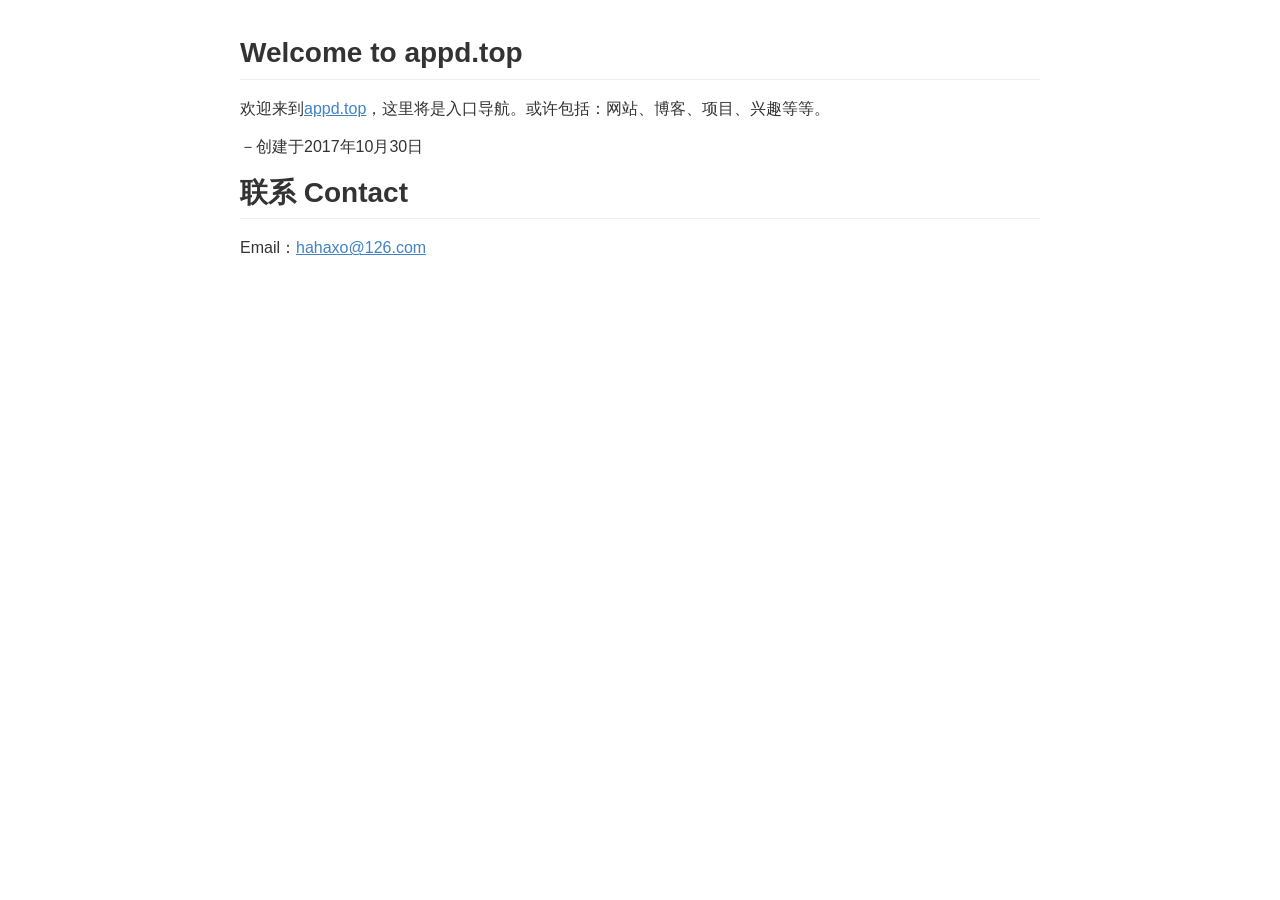
==== commit 17e532b9: "create" ====
--- a/index.html
+++ b/index.html
@@ -1,198 +1,542 @@
-<!DOCTYPE HTML>
+<!doctype html>
 <html>
 <head>
-  <meta charset="utf-8">
-  
-  <title>Hexo</title>
-  <meta name="author" content="John Doe">
-  
-  
-  <meta name="viewport" content="width=device-width, initial-scale=1, maximum-scale=1">
-
-  
-  <meta property="og:site_name" content="Hexo"/>
-
-  
-    <meta property="og:image" content="undefined"/>
-  
-
-  <link href="/favicon.png" rel="icon">
-  <link rel="alternate" href="/atom.xml" title="Hexo" type="application/atom+xml">
-  <link rel="stylesheet" href="/css/style.css" media="screen" type="text/css">
-  
-<script type="text/javascript">
-  var _gaq = _gaq || [];
-  _gaq.push(['_setAccount', 'UA-5353535-6']);
-  _gaq.push(['_trackPageview']);
-
-  (function() {
-    var ga = document.createElement('script'); ga.type = 'text/javascript'; ga.async = true;
-    ga.src = ('https:' == document.location.protocol ? 'https://ssl' : 'http://www') + '.google-analytics.com/ga.js';
-    var s = document.getElementsByTagName('script')[0]; s.parentNode.insertBefore(ga, s);
-  })();
-</script>
-
+<meta charset='UTF-8'><meta name='viewport' content='width=device-width initial-scale=1'>
+<title></title><link href='http://fonts.googleapis.com/css?family=Open+Sans:400italic,700italic,700,400&subset=latin,latin-ext' rel='stylesheet' type='text/css' /><style type='text/css'>html {overflow-x: initial !important;}:root { --bg-color:  #ffffff; --text-color:  #333333; --code-block-bg-color: inherit; }
+html { font-size: 14px; background-color: var(--bg-color); color: var(--text-color); font-family: "Helvetica Neue", Helvetica, Arial, sans-serif; -webkit-font-smoothing: antialiased; }
+body { margin: 0px; padding: 0px; height: auto; bottom: 0px; top: 0px; left: 0px; right: 0px; font-size: 1rem; line-height: 1.42857143; overflow-x: hidden; background-image: inherit; background-size: inherit; background-attachment: inherit; background-origin: inherit; background-clip: inherit; background-color: inherit; background-position: inherit inherit; background-repeat: inherit inherit; }
+a:active, a:hover { outline: 0px; }
+.in-text-selection, ::selection { background-color: rgb(181, 214, 252); text-shadow: none; background-position: initial initial; background-repeat: initial initial; }
+#write { margin: 0px auto; height: auto; width: inherit; word-break: normal; word-wrap: break-word; position: relative; padding-bottom: 70px; white-space: pre-wrap; overflow-x: visible; }
+.for-image #write { padding-left: 8px; padding-right: 8px; }
+body.typora-export { padding-left: 30px; padding-right: 30px; }
+@media screen and (max-width: 500px) { 
+  body.typora-export { padding-left: 0px; padding-right: 0px; }
+  .CodeMirror-sizer { margin-left: 0px !important; }
+  .CodeMirror-gutters { display: none !important; }
+}
+.typora-export #write { margin: 0px auto; }
+#write > p:first-child, #write > ul:first-child, #write > ol:first-child, #write > pre:first-child, #write > blockquote:first-child, #write > div:first-child, #write > table:first-child { margin-top: 30px; }
+#write li > table:first-child { margin-top: -20px; }
+img { max-width: 100%; vertical-align: middle; }
+input, button, select, textarea { color: inherit; font-family: inherit; font-size: inherit; font-style: inherit; font-variant-caps: inherit; font-weight: inherit; font-stretch: inherit; line-height: inherit; }
+input[type="checkbox"], input[type="radio"] { line-height: normal; padding: 0px; }
+::before, ::after, * { box-sizing: border-box; }
+#write p, #write h1, #write h2, #write h3, #write h4, #write h5, #write h6, #write div, #write pre { width: inherit; }
+#write p, #write h1, #write h2, #write h3, #write h4, #write h5, #write h6 { position: relative; }
+h1 { font-size: 2rem; }
+h2 { font-size: 1.8rem; }
+h3 { font-size: 1.6rem; }
+h4 { font-size: 1.4rem; }
+h5 { font-size: 1.2rem; }
+h6 { font-size: 1rem; }
+p { -webkit-margin-before: 1rem; -webkit-margin-after: 1rem; -webkit-margin-start: 0px; -webkit-margin-end: 0px; }
+.typora-export p { white-space: normal; }
+.mathjax-block { margin-top: 0px; margin-bottom: 0px; -webkit-margin-before: 0rem; -webkit-margin-after: 0rem; }
+.hidden { display: none; }
+.md-blockmeta { color: rgb(204, 204, 204); font-weight: bold; font-style: italic; }
+a { cursor: pointer; }
+sup.md-footnote { padding: 2px 4px; background-color: rgba(238, 238, 238, 0.701961); color: rgb(85, 85, 85); border-top-left-radius: 4px; border-top-right-radius: 4px; border-bottom-right-radius: 4px; border-bottom-left-radius: 4px; }
+#write input[type="checkbox"] { cursor: pointer; width: inherit; height: inherit; margin: 4px 0px 0px; }
+tr { break-inside: avoid; break-after: auto; }
+thead { display: table-header-group; }
+table { border-collapse: collapse; border-spacing: 0px; width: 100%; overflow: auto; break-inside: auto; text-align: left; }
+table.md-table td { min-width: 80px; }
+.CodeMirror-gutters { border-right-width: 0px; background-color: inherit; }
+.CodeMirror { text-align: left; }
+.CodeMirror-placeholder { opacity: 0.3; }
+.CodeMirror pre { padding: 0px 4px; }
+.CodeMirror-lines { padding: 0px; }
+div.hr:focus { cursor: none; }
+pre { white-space: pre-wrap; }
+.CodeMirror-gutters { margin-right: 4px; }
+.md-fences { font-size: 0.9rem; display: block; break-inside: avoid; text-align: left; overflow: visible; white-space: pre; background: var(--code-block-bg-color); position: relative !important; }
+.md-diagram-panel { width: 100%; margin-top: 10px; text-align: center; padding-top: 0px; padding-bottom: 8px; overflow-x: auto; }
+.md-fences .CodeMirror.CodeMirror-wrap { top: -1.6em; margin-bottom: -1.6em; }
+.md-fences.mock-cm { white-space: pre-wrap; }
+.show-fences-line-number .md-fences { padding-left: 0px; }
+.show-fences-line-number .md-fences.mock-cm { padding-left: 40px; }
+.footnotes { opacity: 0.8; font-size: 0.9rem; padding-top: 1em; padding-bottom: 1em; }
+.footnotes + .footnotes { margin-top: -1em; }
+.md-reset { margin: 0px; padding: 0px; border: 0px; outline: 0px; vertical-align: top; background-color: transparent; text-decoration: none; text-shadow: none; float: none; position: static; width: auto; height: auto; white-space: nowrap; cursor: inherit; line-height: normal; font-weight: normal; text-align: left; box-sizing: content-box; direction: ltr; background-position: initial initial; background-repeat: initial initial; }
+li div { padding-top: 0px; }
+blockquote { margin: 1rem 0px; }
+li p, li .mathjax-block { margin: 0.5rem 0px; }
+li { margin: 0px; position: relative; }
+blockquote > :last-child { margin-bottom: 0px; }
+blockquote > :first-child { margin-top: 0px; }
+.footnotes-area { color: rgb(136, 136, 136); margin-top: 0.714rem; padding-bottom: 0.143rem; }
+@media print { 
+  html, body { border: 1px solid transparent; height: 99%; break-after: avoid-page; break-before: avoid-page; }
+  .typora-export * { -webkit-print-color-adjust: exact; }
+  h1, h2, h3, h4, h5, h6 { break-after: avoid-page; orphans: 2; }
+  p { orphans: 4; }
+  html.blink-to-pdf { font-size: 13px; }
+  .typora-export #write { padding-left: 1cm; padding-right: 1cm; padding-bottom: 0px; break-after: avoid-page; }
+  .typora-export #write::after { height: 0px; }
+  @page { margin: 20mm 0mm; }
+}
+.footnote-line { margin-top: 0.714em; font-size: 0.7em; }
+a img, img a { cursor: pointer; }
+pre.md-meta-block { font-size: 0.8rem; min-height: 2.86rem; white-space: pre-wrap; background-color: rgb(204, 204, 204); display: block; overflow-x: hidden; background-position: initial initial; background-repeat: initial initial; }
+p .md-image:only-child { display: inline-block; width: 100%; text-align: center; }
+#write .MathJax_Display { margin: 0.8em 0px 0px; }
+.mathjax-block { white-space: pre; overflow: hidden; width: 100%; }
+p + .mathjax-block { margin-top: -1.143rem; }
+.mathjax-block:not(:empty)::after { display: none; }
+[contenteditable="true"]:active, [contenteditable="true"]:focus { outline: none; box-shadow: none; }
+.task-list { list-style-type: none; }
+.task-list-item { position: relative; padding-left: 1em; }
+.task-list-item input { position: absolute; top: 0px; left: 0px; }
+.math { font-size: 1rem; }
+.md-toc { min-height: 3.58rem; position: relative; font-size: 0.9rem; border-top-left-radius: 10px; border-top-right-radius: 10px; border-bottom-right-radius: 10px; border-bottom-left-radius: 10px; }
+.md-toc-content { position: relative; margin-left: 0px; }
+.md-toc::after, .md-toc-content::after { display: none; }
+.md-toc-item { display: block; color: rgb(65, 131, 196); }
+.md-toc-item a { text-decoration: none; }
+.md-toc-inner:hover { }
+.md-toc-inner { display: inline-block; cursor: pointer; }
+.md-toc-h1 .md-toc-inner { margin-left: 0px; font-weight: bold; }
+.md-toc-h2 .md-toc-inner { margin-left: 2em; }
+.md-toc-h3 .md-toc-inner { margin-left: 4em; }
+.md-toc-h4 .md-toc-inner { margin-left: 6em; }
+.md-toc-h5 .md-toc-inner { margin-left: 8em; }
+.md-toc-h6 .md-toc-inner { margin-left: 10em; }
+@media screen and (max-width: 48em) { 
+  .md-toc-h3 .md-toc-inner { margin-left: 3.5em; }
+  .md-toc-h4 .md-toc-inner { margin-left: 5em; }
+  .md-toc-h5 .md-toc-inner { margin-left: 6.5em; }
+  .md-toc-h6 .md-toc-inner { margin-left: 8em; }
+}
+a.md-toc-inner { font-size: inherit; font-style: inherit; font-weight: inherit; line-height: inherit; }
+.footnote-line a:not(.reversefootnote) { color: inherit; }
+.md-attr { display: none; }
+.md-fn-count::after { content: "."; }
+.md-tag { opacity: 0.5; }
+.md-comment { color: rgb(162, 127, 3); opacity: 0.8; font-family: monospace; }
+code { text-align: left; }
+h1 .md-tag, h2 .md-tag, h3 .md-tag, h4 .md-tag, h5 .md-tag, h6 .md-tag { font-weight: initial; opacity: 0.35; }
+a.md-print-anchor { border: none !important; display: inline-block !important; position: absolute !important; width: 1px !important; right: 0px !important; outline: none !important; background-color: transparent !important; text-shadow: initial !important; background-position: initial initial !important; background-repeat: initial initial !important; }
+.md-inline-math .MathJax_SVG .noError { display: none !important; }
+.mathjax-block .MathJax_SVG_Display { text-align: center; margin: 1em 0em; position: relative; text-indent: 0px; max-width: none; max-height: none; min-height: 0px; min-width: 100%; width: auto; display: block !important; }
+.MathJax_SVG_Display, .md-inline-math .MathJax_SVG_Display { width: auto; margin: inherit; display: inline-block !important; }
+.MathJax_SVG .MJX-monospace { font-family: monospace; }
+.MathJax_SVG .MJX-sans-serif { font-family: sans-serif; }
+.MathJax_SVG { display: inline; font-style: normal; font-weight: normal; line-height: normal; zoom: 90%; text-indent: 0px; text-align: left; text-transform: none; letter-spacing: normal; word-spacing: normal; word-wrap: normal; white-space: nowrap; float: none; direction: ltr; max-width: none; max-height: none; min-width: 0px; min-height: 0px; border: 0px; padding: 0px; margin: 0px; }
+.MathJax_SVG * { transition: none; }
+.md-diagram-panel > svg { max-width: 100%; }
+[lang="flow"] svg, [lang="mermaid"] svg { max-width: 100%; }
+
+
+:root {
+    --side-bar-bg-color: #fafafa;
+    --control-text-color: #777;
+}
+
+@include-when-export url(http://fonts.googleapis.com/css?family=Open+Sans:400italic,700italic,700,400&subset=latin,latin-ext);
+
+@font-face {
+    font-family: 'Open Sans';
+    font-style: normal;
+    font-weight: normal;
+    src: local('Open Sans Regular'),url('file:///Users/yangpeiyuan/Library/Application%20Support/abnerworks.Typora/themes/github/400.woff') format('woff')
+}
+
+@font-face {
+    font-family: 'Open Sans';
+    font-style: italic;
+    font-weight: normal;
+    src: local('Open Sans Italic'),url('file:///Users/yangpeiyuan/Library/Application%20Support/abnerworks.Typora/themes/github/400i.woff') format('woff')
+}
+
+@font-face {
+    font-family: 'Open Sans';
+    font-style: normal;
+    font-weight: bold;
+    src: local('Open Sans Bold'),url('file:///Users/yangpeiyuan/Library/Application%20Support/abnerworks.Typora/themes/github/700.woff') format('woff')
+}
+
+@font-face {
+    font-family: 'Open Sans';
+    font-style: italic;
+    font-weight: bold;
+    src: local('Open Sans Bold Italic'),url('file:///Users/yangpeiyuan/Library/Application%20Support/abnerworks.Typora/themes/github/700i.woff') format('woff')
+}
+
+html {
+    font-size: 16px;
+}
+
+body {
+    font-family: "Open Sans","Clear Sans","Helvetica Neue",Helvetica,Arial,sans-serif;
+    color: rgb(51, 51, 51);
+    line-height: 1.6;
+}
+
+#write{
+    max-width: 860px;
+  	margin: 0 auto;
+  	padding: 20px 30px 40px 30px;
+	padding-top: 20px;
+    padding-bottom: 100px;
+}
+#write > ul:first-child,
+#write > ol:first-child{
+    margin-top: 30px;
+}
+
+body > *:first-child {
+    margin-top: 0 !important;
+}
+body > *:last-child {
+    margin-bottom: 0 !important;
+}
+a {
+    color: #4183C4;
+}
+h1,
+h2,
+h3,
+h4,
+h5,
+h6 {
+    position: relative;
+    margin-top: 1rem;
+    margin-bottom: 1rem;
+    font-weight: bold;
+    line-height: 1.4;
+    cursor: text;
+}
+h1:hover a.anchor,
+h2:hover a.anchor,
+h3:hover a.anchor,
+h4:hover a.anchor,
+h5:hover a.anchor,
+h6:hover a.anchor {
+    /*background: url("file:///Users/yangpeiyuan/Library/Application%20Support/images/modules/styleguide/para.png") no-repeat 10px center;*/
+    text-decoration: none;
+}
+h1 tt,
+h1 code {
+    font-size: inherit;
+}
+h2 tt,
+h2 code {
+    font-size: inherit;
+}
+h3 tt,
+h3 code {
+    font-size: inherit;
+}
+h4 tt,
+h4 code {
+    font-size: inherit;
+}
+h5 tt,
+h5 code {
+    font-size: inherit;
+}
+h6 tt,
+h6 code {
+    font-size: inherit;
+}
+h1 {
+    padding-bottom: .3em;
+    font-size: 2.25em;
+    line-height: 1.2;
+    border-bottom: 1px solid #eee;
+}
+h2 {
+   padding-bottom: .3em;
+    font-size: 1.75em;
+    line-height: 1.225;
+    border-bottom: 1px solid #eee;
+}
+h3 {
+    font-size: 1.5em;
+    line-height: 1.43;
+}
+h4 {
+    font-size: 1.25em;
+}
+h5 {
+    font-size: 1em;
+}
+h6 {
+   font-size: 1em;
+    color: #777;
+}
+p,
+blockquote,
+ul,
+ol,
+dl,
+table{
+    margin: 0.8em 0;
+}
+li>ol,
+li>ul {
+    margin: 0 0;
+}
+hr {
+    height: 4px;
+    padding: 0;
+    margin: 16px 0;
+    background-color: #e7e7e7;
+    border: 0 none;
+    overflow: hidden;
+    box-sizing: content-box;
+    border-bottom: 1px solid #ddd;
+}
+
+body > h2:first-child {
+    margin-top: 0;
+    padding-top: 0;
+}
+body > h1:first-child {
+    margin-top: 0;
+    padding-top: 0;
+}
+body > h1:first-child + h2 {
+    margin-top: 0;
+    padding-top: 0;
+}
+body > h3:first-child,
+body > h4:first-child,
+body > h5:first-child,
+body > h6:first-child {
+    margin-top: 0;
+    padding-top: 0;
+}
+a:first-child h1,
+a:first-child h2,
+a:first-child h3,
+a:first-child h4,
+a:first-child h5,
+a:first-child h6 {
+    margin-top: 0;
+    padding-top: 0;
+}
+h1 p,
+h2 p,
+h3 p,
+h4 p,
+h5 p,
+h6 p {
+    margin-top: 0;
+}
+li p.first {
+    display: inline-block;
+}
+ul,
+ol {
+    padding-left: 30px;
+}
+ul:first-child,
+ol:first-child {
+    margin-top: 0;
+}
+ul:last-child,
+ol:last-child {
+    margin-bottom: 0;
+}
+blockquote {
+    border-left: 4px solid #dddddd;
+    padding: 0 15px;
+    color: #777777;
+}
+blockquote blockquote {
+    padding-right: 0;
+}
+table {
+    padding: 0;
+    word-break: initial;
+}
+table tr {
+    border-top: 1px solid #cccccc;
+    margin: 0;
+    padding: 0;
+}
+table tr:nth-child(2n) {
+    background-color: #f8f8f8;
+}
+table tr th {
+    font-weight: bold;
+    border: 1px solid #cccccc;
+    text-align: left;
+    margin: 0;
+    padding: 6px 13px;
+}
+table tr td {
+    border: 1px solid #cccccc;
+    text-align: left;
+    margin: 0;
+    padding: 6px 13px;
+}
+table tr th:first-child,
+table tr td:first-child {
+    margin-top: 0;
+}
+table tr th:last-child,
+table tr td:last-child {
+    margin-bottom: 0;
+}
+
+.CodeMirror-gutters {
+    border-right: 1px solid #ddd;
+}
+
+.md-fences,
+code,
+tt {
+    border: 1px solid #ddd;
+    background-color: #f8f8f8;
+    border-radius: 3px;
+    padding: 0;
+    font-family: Consolas, "Liberation Mono", Courier, monospace;
+    padding: 2px 4px 0px 4px;
+    font-size: 0.9em;
+}
+
+.md-fences {
+    margin-bottom: 15px;
+    margin-top: 15px;
+    padding: 0.2em 1em;
+    padding-top: 8px;
+    padding-bottom: 6px;
+}
+.task-list{
+	padding-left: 0;
+}
+
+.task-list-item {
+	padding-left:32px;
+}
+
+.task-list-item input {
+  top: 3px;
+  left: 8px;
+}
+
+@media screen and (min-width: 914px) {
+    /*body {
+        width: 854px;
+        margin: 0 auto;
+    }*/
+}
+@media print {
+    html {
+        font-size: 13px;
+    }
+    table,
+    pre {
+        page-break-inside: avoid;
+    }
+    pre {
+        word-wrap: break-word;
+    }
+}
+
+.md-fences {
+	background-color: #f8f8f8;
+}
+#write pre.md-meta-block {
+	padding: 1rem;
+    font-size: 85%;
+    line-height: 1.45;
+    background-color: #f7f7f7;
+    border: 0;
+    border-radius: 3px;
+    color: #777777;
+    margin-top: 0 !important;
+}
+
+.mathjax-block>.code-tooltip {
+	bottom: .375rem;
+}
+
+#write>h3.md-focus:before{
+	left: -1.5625rem;
+	top: .375rem;
+}
+#write>h4.md-focus:before{
+	left: -1.5625rem;
+	top: .285714286rem;
+}
+#write>h5.md-focus:before{
+	left: -1.5625rem;
+	top: .285714286rem;
+}
+#write>h6.md-focus:before{
+	left: -1.5625rem;
+	top: .285714286rem;
+}
+.md-image>.md-meta {
+    border: 1px solid #ddd;
+    border-radius: 3px;
+    font-family: Consolas, "Liberation Mono", Courier, monospace;
+    padding: 2px 4px 0px 4px;
+    font-size: 0.9em;
+    color: inherit;
+}
+
+.md-tag{
+	color: inherit;
+}
+
+.md-toc { 
+    margin-top:20px;
+    padding-bottom:20px;
+}
+
+.sidebar-tabs {
+    border-bottom: none;
+}
+
+#typora-quick-open {
+    border: 1px solid #ddd;
+    background-color: #f8f8f8;
+}
+
+#typora-quick-open-item {
+    background-color: #FAFAFA;
+    border-color: #FEFEFE #e5e5e5 #e5e5e5 #eee;
+    border-style: solid;
+    border-width: 1px;
+}
+
+#md-notification:before {
+    top: 10px;
+}
+
+/** focus mode */
+.on-focus-mode blockquote {
+    border-left-color: rgba(85, 85, 85, 0.12);
+}
+
+header, .context-menu, .megamenu-content, footer{
+    font-family: "Segoe UI", "Arial", sans-serif;
+}
+
+.file-node-content:hover .file-node-icon,
+.file-node-content:hover .file-node-open-state{
+    visibility: visible;
+}
+
+.mac-seamless-mode #typora-sidebar {
+    background-color: #fafafa;
+    background-color: var(--side-bar-bg-color);
+}
+
+.md-lang {
+    color: #b4654d;
+}
+
+
+
+</style>
 </head>
-
-
-<body>
-  <header id="header"><div class="meta inner">
-  <h1><a href="/">Hexo</a></h1>
-  <h2 id="header-h2"></h2>
-  <nav id="main-nav">
-    <ul>
-      
-      <li><a href="/">首页</a></li>
-      
-      <li><a href="/archives">文章归档</a></li>
-      
-      <li><a href="/about">关于</a></li>
-      
-    </ul>
-    <div class="clearfix"></div>
-  </nav>
-</div>
-<div class="clearfix"></div>
-</header>
-  <div id="content" class="inner">
-    <div id="main-col" class="alignleft"><div id="wrapper">
-  <article class="post">
-  <div class="post-content">
-    <header>
-      
-  
-    <h1 class="title"><a href="/2014/12/10/test/">test</a></h1>
-  
-
-      
-      <time datetime="2014-12-10T06:15:14.000Z">Dec 10 2014</time>
-      
-    </header>
-    <div class="entry">
-      
-        <p>hahaxo````</p>
-
-      
-    </div>
-    
-      
-    
-  </div>
-</article>
-
-
-
-
-  <article class="post">
-  <div class="post-content">
-    <header>
-      
-  
-    <h1 class="title"><a href="/2014/12/10/hello-world/">Hello World</a></h1>
-  
-
-      
-      <time datetime="2014-12-10T05:24:12.000Z">Dec 10 2014</time>
-      
-    </header>
-    <div class="entry">
-      
-        <p>Welcome to <a href="http://hexo.io/" target="_blank" rel="external">Hexo</a>! This is your very first post. Check <a href="http://hexo.io/docs/" target="_blank" rel="external">documentation</a> for more info. If you get any problems when using Hexo, you can find the answer in <a href="http://hexo.io/docs/troubleshooting.html" target="_blank" rel="external">trobuleshooting</a> or you can ask me on <a href="https://github.com/hexojs/hexo/issues" target="_blank" rel="external">GitHub</a>.</p>
-<h2 id="Quick_Start">Quick Start</h2>
-<h3 id="Create_a_new_post">Create a new post</h3>
-<figure class="highlight bash"><table><tr><td class="gutter"><pre><div class="line">1</div></pre></td><td class="code"><pre><div class="line">$ hexo new <span class="string">"My New Post"</span></div></pre></td></tr></table></figure>
-
-<p>More info: <a href="http://hexo.io/docs/writing.html" target="_blank" rel="external">Writing</a></p>
-<h3 id="Run_server">Run server</h3>
-<figure class="highlight bash"><table><tr><td class="gutter"><pre><div class="line">1</div></pre></td><td class="code"><pre><div class="line">$ hexo server</div></pre></td></tr></table></figure>
-
-<p>More info: <a href="http://hexo.io/docs/server.html" target="_blank" rel="external">Server</a></p>
-<h3 id="Generate_static_files">Generate static files</h3>
-<figure class="highlight bash"><table><tr><td class="gutter"><pre><div class="line">1</div></pre></td><td class="code"><pre><div class="line">$ hexo generate</div></pre></td></tr></table></figure>
-
-<p>More info: <a href="http://hexo.io/docs/generating.html" target="_blank" rel="external">Generating</a></p>
-<h3 id="Deploy_to_remote_sites">Deploy to remote sites</h3>
-<figure class="highlight bash"><table><tr><td class="gutter"><pre><div class="line">1</div></pre></td><td class="code"><pre><div class="line">$ hexo deploy</div></pre></td></tr></table></figure>
-
-<p>More info: <a href="http://hexo.io/docs/deployment.html" target="_blank" rel="external">Deployment</a></p>
-
-      
-    </div>
-    
-      
-    
-  </div>
-</article>
-
-
-
-
-  <article class="post">
-  <div class="post-content">
-    <header>
-      
-  
-    <h1 class="title"><a href="/2014/12/10/two/">two</a></h1>
-  
-
-      
-      <time datetime="2014-12-10T05:23:45.000Z">Dec 10 2014</time>
-      
-    </header>
-    <div class="entry">
-      
-        <h2 id="Quick_Start">Quick Start</h2>
-<h3 id="Create_a_new_post">Create a new post</h3>
-<figure class="highlight bash"><table><tr><td class="gutter"><pre><div class="line">1</div></pre></td><td class="code"><pre><div class="line">$ hexo new <span class="string">"My New Post"</span></div></pre></td></tr></table></figure>
-
-<p>More info: <a href="http://hexo.io/docs/writing.html" target="_blank" rel="external">Writing</a></p>
-
-      
-    </div>
-    
-      
-    
-  </div>
-</article>
-
-
-
-
-
-<div class="pagination">
-  <table width='100%'>
-    <tbody>
-    <tr>
-      <td width='120' align='left'>
-        
-      </td>
-      <td width='auto' align='center'>
-          <a href="/archives/">文章归档</a>
-      </td>
-      <td width='120' align='right'>
-        
-      </td>
-    </tr>
-    </tbody>
-  </table>
-</div></div></div>
-    <div class="clearfix"></div>
-  </div>
-  <footer id="footer"><div class="inner"><div class="alignleft">
-  <p>
-  
-    &copy; 2014 John Doe
-  
-  </p>
-  <p>
-    Theme By <a href="http://jiabin.tk" >Byron</a> based on <a href="https://github.com/willerce/hexo-theme-noderce" >Noderce</a>
-  </p>
-
-</div>
-<div class="clearfix"></div></div></footer>
-  <script type="text/javascript">
-
-</script>
-
+<body class='typora-export' >
+<div  id='write'  class = 'is-mac'><h2><a name='header-n127' class='md-header-anchor '></a>Welcome to appd.top</h2><p>欢迎来到<a href='//appd.top'>appd.top</a>，这里将是入口导航。或许包括：网站、博客、项目、兴趣等等。</p><p>－创建于2017年10月30日</p><p></p><p></p><h2><a name='header-n137' class='md-header-anchor '></a>联系 Contact</h2><p>Email：<a href='mailto:hahaxo@126.com'>hahaxo@126.com</a></p><p></p><p></p></div>
 </body>
-</html>
+</html>
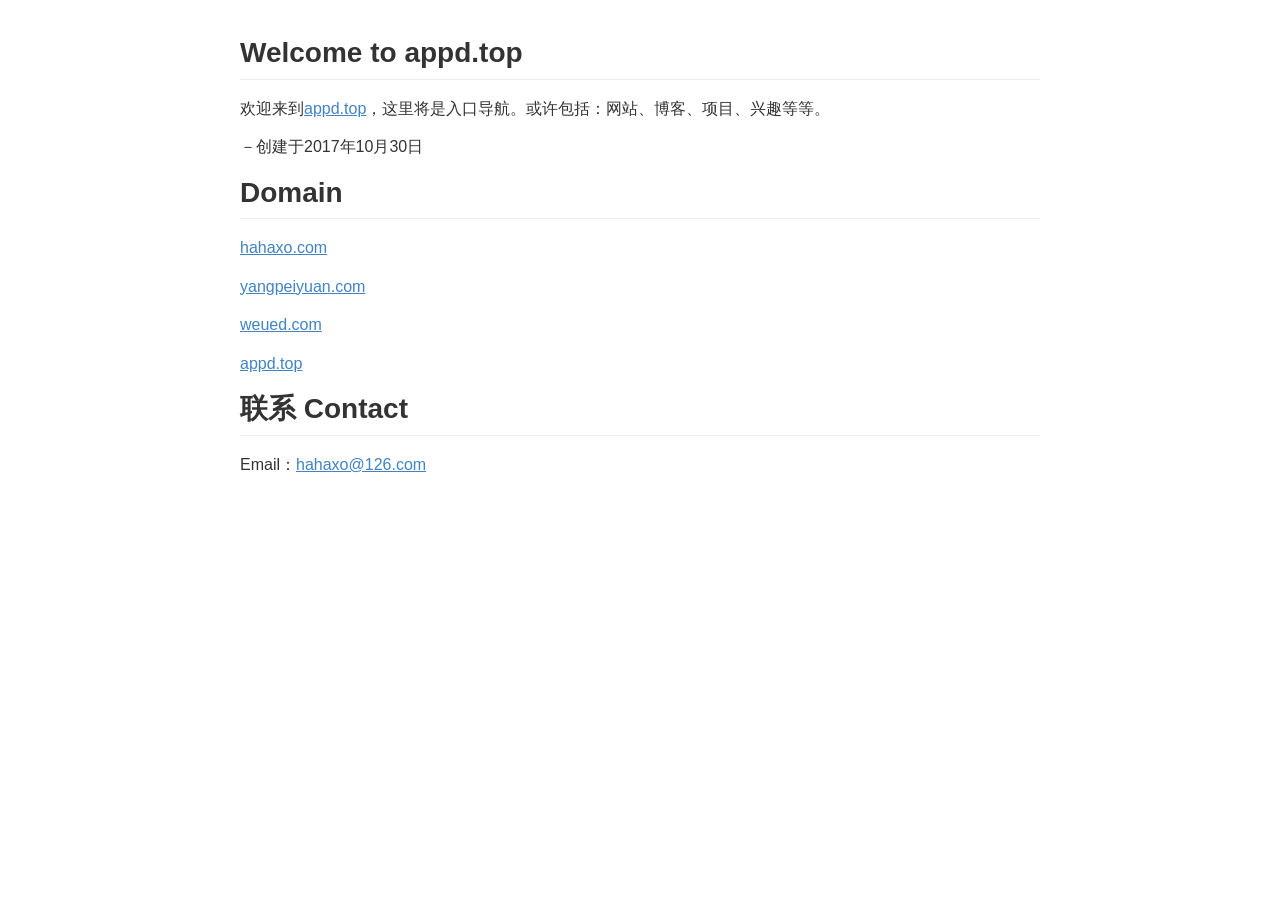
==== commit adbaa38f: "modify Content" ====
--- a/index.html
+++ b/index.html
@@ -2,7 +2,7 @@
 <html>
 <head>
 <meta charset='UTF-8'><meta name='viewport' content='width=device-width initial-scale=1'>
-<title></title><link href='http://fonts.googleapis.com/css?family=Open+Sans:400italic,700italic,700,400&subset=latin,latin-ext' rel='stylesheet' type='text/css' /><style type='text/css'>html {overflow-x: initial !important;}:root { --bg-color:  #ffffff; --text-color:  #333333; --code-block-bg-color: inherit; }
+<title>Welcome to appd.top.md</title><link href='http://fonts.googleapis.com/css?family=Open+Sans:400italic,700italic,700,400&subset=latin,latin-ext' rel='stylesheet' type='text/css' /><style type='text/css'>html {overflow-x: initial !important;}:root { --bg-color:  #ffffff; --text-color:  #333333; --code-block-bg-color: inherit; }
 html { font-size: 14px; background-color: var(--bg-color); color: var(--text-color); font-family: "Helvetica Neue", Helvetica, Arial, sans-serif; -webkit-font-smoothing: antialiased; }
 body { margin: 0px; padding: 0px; height: auto; bottom: 0px; top: 0px; left: 0px; right: 0px; font-size: 1rem; line-height: 1.42857143; overflow-x: hidden; background-image: inherit; background-size: inherit; background-attachment: inherit; background-origin: inherit; background-clip: inherit; background-color: inherit; background-position: inherit inherit; background-repeat: inherit inherit; }
 a:active, a:hover { outline: 0px; }
@@ -537,6 +537,6 @@
 </style>
 </head>
 <body class='typora-export' >
-<div  id='write'  class = 'is-mac'><h2><a name='header-n127' class='md-header-anchor '></a>Welcome to appd.top</h2><p>欢迎来到<a href='//appd.top'>appd.top</a>，这里将是入口导航。或许包括：网站、博客、项目、兴趣等等。</p><p>－创建于2017年10月30日</p><p></p><p></p><h2><a name='header-n137' class='md-header-anchor '></a>联系 Contact</h2><p>Email：<a href='mailto:hahaxo@126.com'>hahaxo@126.com</a></p><p></p><p></p></div>
+<div  id='write'  class = 'is-mac'><h2><a name='header-n107' class='md-header-anchor '></a>Welcome to appd.top</h2><p>欢迎来到<a href='http://appd.top'>appd.top</a>，这里将是入口导航。或许包括：网站、博客、项目、兴趣等等。</p><p>－创建于2017年10月30日</p><p></p><h2><a name='header-n115' class='md-header-anchor '></a>Domain</h2><p><a href='//hahaxo.com'>hahaxo.com</a></p><p><a href='//yangpeiyuan.com'>yangpeiyuan.com</a></p><p><a href='//weued.com'>weued.com</a></p><p><a href='//appd.top'>appd.top</a></p><p></p><h2><a name='header-n126' class='md-header-anchor '></a>联系 Contact</h2><p>Email：<a href='mailto:hahaxo@126.com'>hahaxo@126.com</a></p></div>
 </body>
 </html>
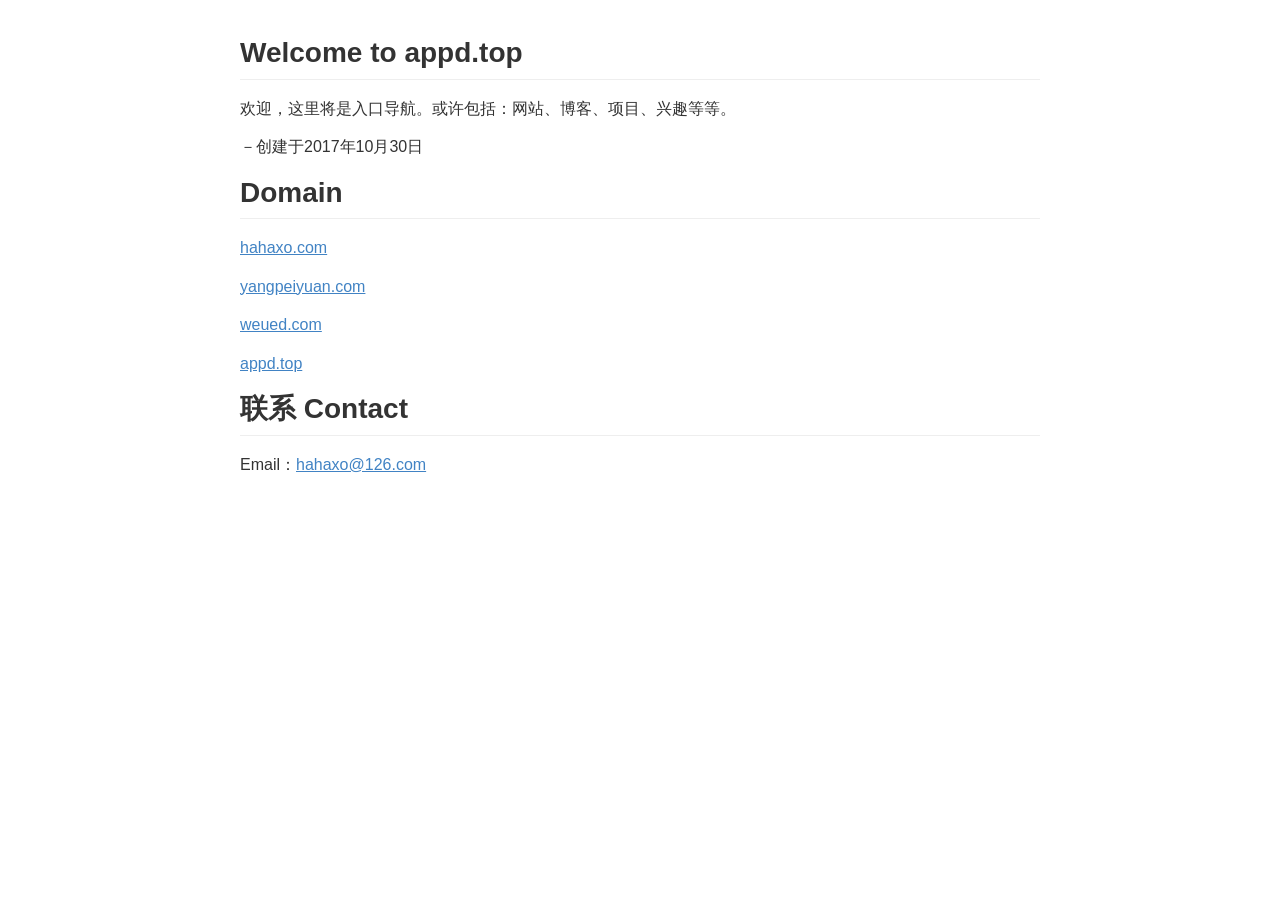
==== commit 7e0f2b04: "Update index.html" ====
--- a/index.html
+++ b/index.html
@@ -537,6 +537,6 @@
 </style>
 </head>
 <body class='typora-export' >
-<div  id='write'  class = 'is-mac'><h2><a name='header-n107' class='md-header-anchor '></a>Welcome to appd.top</h2><p>欢迎来到<a href='http://appd.top'>appd.top</a>，这里将是入口导航。或许包括：网站、博客、项目、兴趣等等。</p><p>－创建于2017年10月30日</p><p></p><h2><a name='header-n115' class='md-header-anchor '></a>Domain</h2><p><a href='//hahaxo.com'>hahaxo.com</a></p><p><a href='//yangpeiyuan.com'>yangpeiyuan.com</a></p><p><a href='//weued.com'>weued.com</a></p><p><a href='//appd.top'>appd.top</a></p><p></p><h2><a name='header-n126' class='md-header-anchor '></a>联系 Contact</h2><p>Email：<a href='mailto:hahaxo@126.com'>hahaxo@126.com</a></p></div>
+<div  id='write'  class = 'is-mac'><h2><a name='header-n107' class='md-header-anchor '></a>Welcome to appd.top</h2><p>欢迎，这里将是入口导航。或许包括：网站、博客、项目、兴趣等等。</p><p>－创建于2017年10月30日</p><p></p><h2><a name='header-n115' class='md-header-anchor '></a>Domain</h2><p><a href='//hahaxo.com'>hahaxo.com</a></p><p><a href='//yangpeiyuan.com'>yangpeiyuan.com</a></p><p><a href='//weued.com'>weued.com</a></p><p><a href='//appd.top'>appd.top</a></p><p></p><h2><a name='header-n126' class='md-header-anchor '></a>联系 Contact</h2><p>Email：<a href='mailto:hahaxo@126.com'>hahaxo@126.com</a></p></div>
 </body>
-</html>+</html>
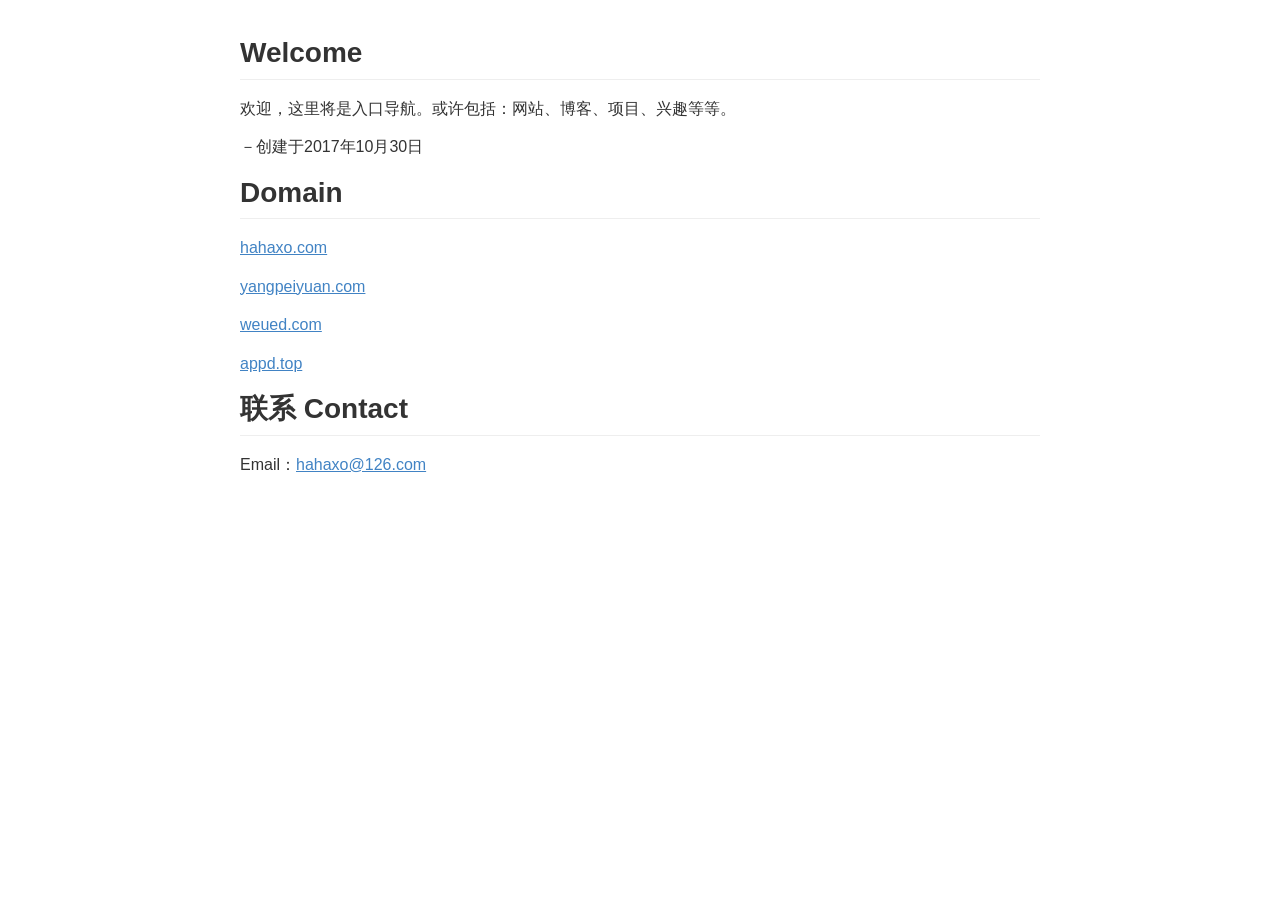
==== commit c7347f7d: "Update index.html" ====
--- a/index.html
+++ b/index.html
@@ -537,6 +537,6 @@
 </style>
 </head>
 <body class='typora-export' >
-<div  id='write'  class = 'is-mac'><h2><a name='header-n107' class='md-header-anchor '></a>Welcome to appd.top</h2><p>欢迎，这里将是入口导航。或许包括：网站、博客、项目、兴趣等等。</p><p>－创建于2017年10月30日</p><p></p><h2><a name='header-n115' class='md-header-anchor '></a>Domain</h2><p><a href='//hahaxo.com'>hahaxo.com</a></p><p><a href='//yangpeiyuan.com'>yangpeiyuan.com</a></p><p><a href='//weued.com'>weued.com</a></p><p><a href='//appd.top'>appd.top</a></p><p></p><h2><a name='header-n126' class='md-header-anchor '></a>联系 Contact</h2><p>Email：<a href='mailto:hahaxo@126.com'>hahaxo@126.com</a></p></div>
+<div  id='write'  class = 'is-mac'><h2><a name='header-n107' class='md-header-anchor '></a>Welcome</h2><p>欢迎，这里将是入口导航。或许包括：网站、博客、项目、兴趣等等。</p><p>－创建于2017年10月30日</p><p></p><h2><a name='header-n115' class='md-header-anchor '></a>Domain</h2><p><a href='//hahaxo.com'>hahaxo.com</a></p><p><a href='//yangpeiyuan.com'>yangpeiyuan.com</a></p><p><a href='//weued.com'>weued.com</a></p><p><a href='//appd.top'>appd.top</a></p><p></p><h2><a name='header-n126' class='md-header-anchor '></a>联系 Contact</h2><p>Email：<a href='mailto:hahaxo@126.com'>hahaxo@126.com</a></p></div>
 </body>
 </html>
